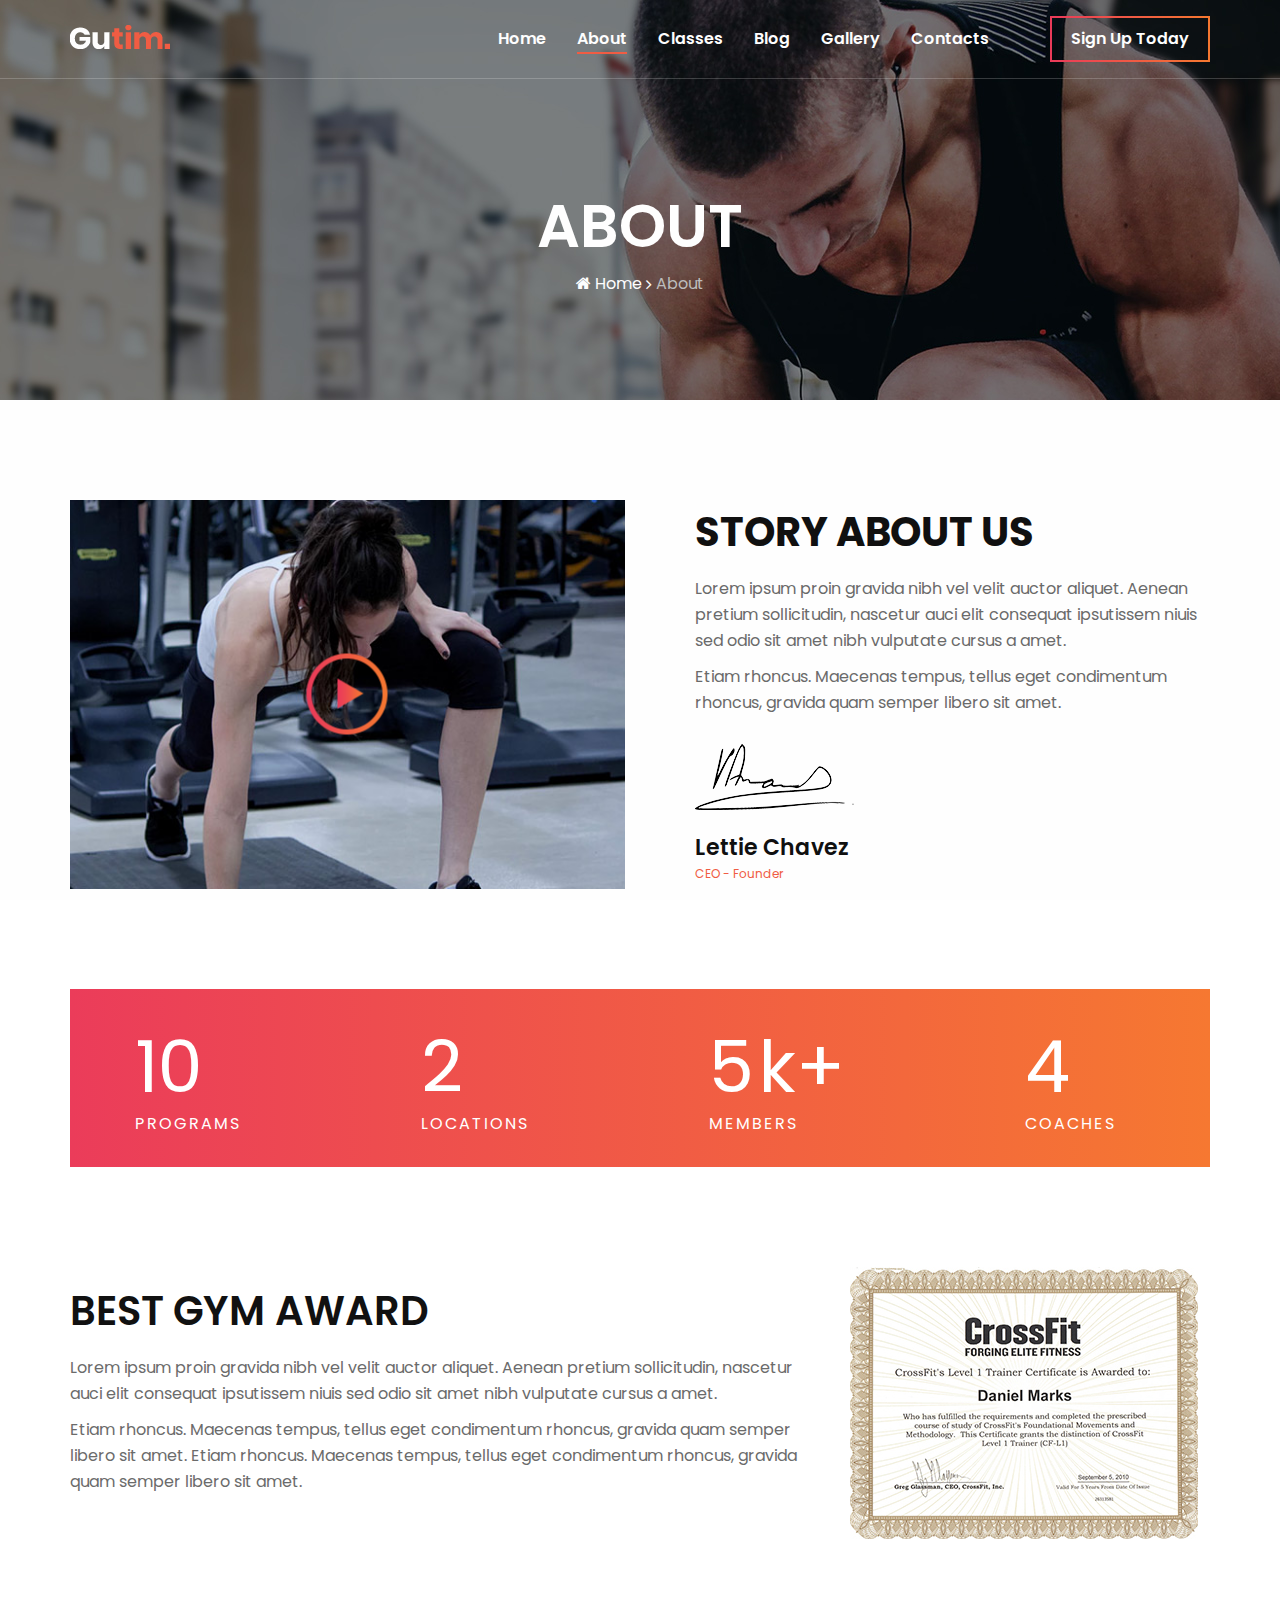
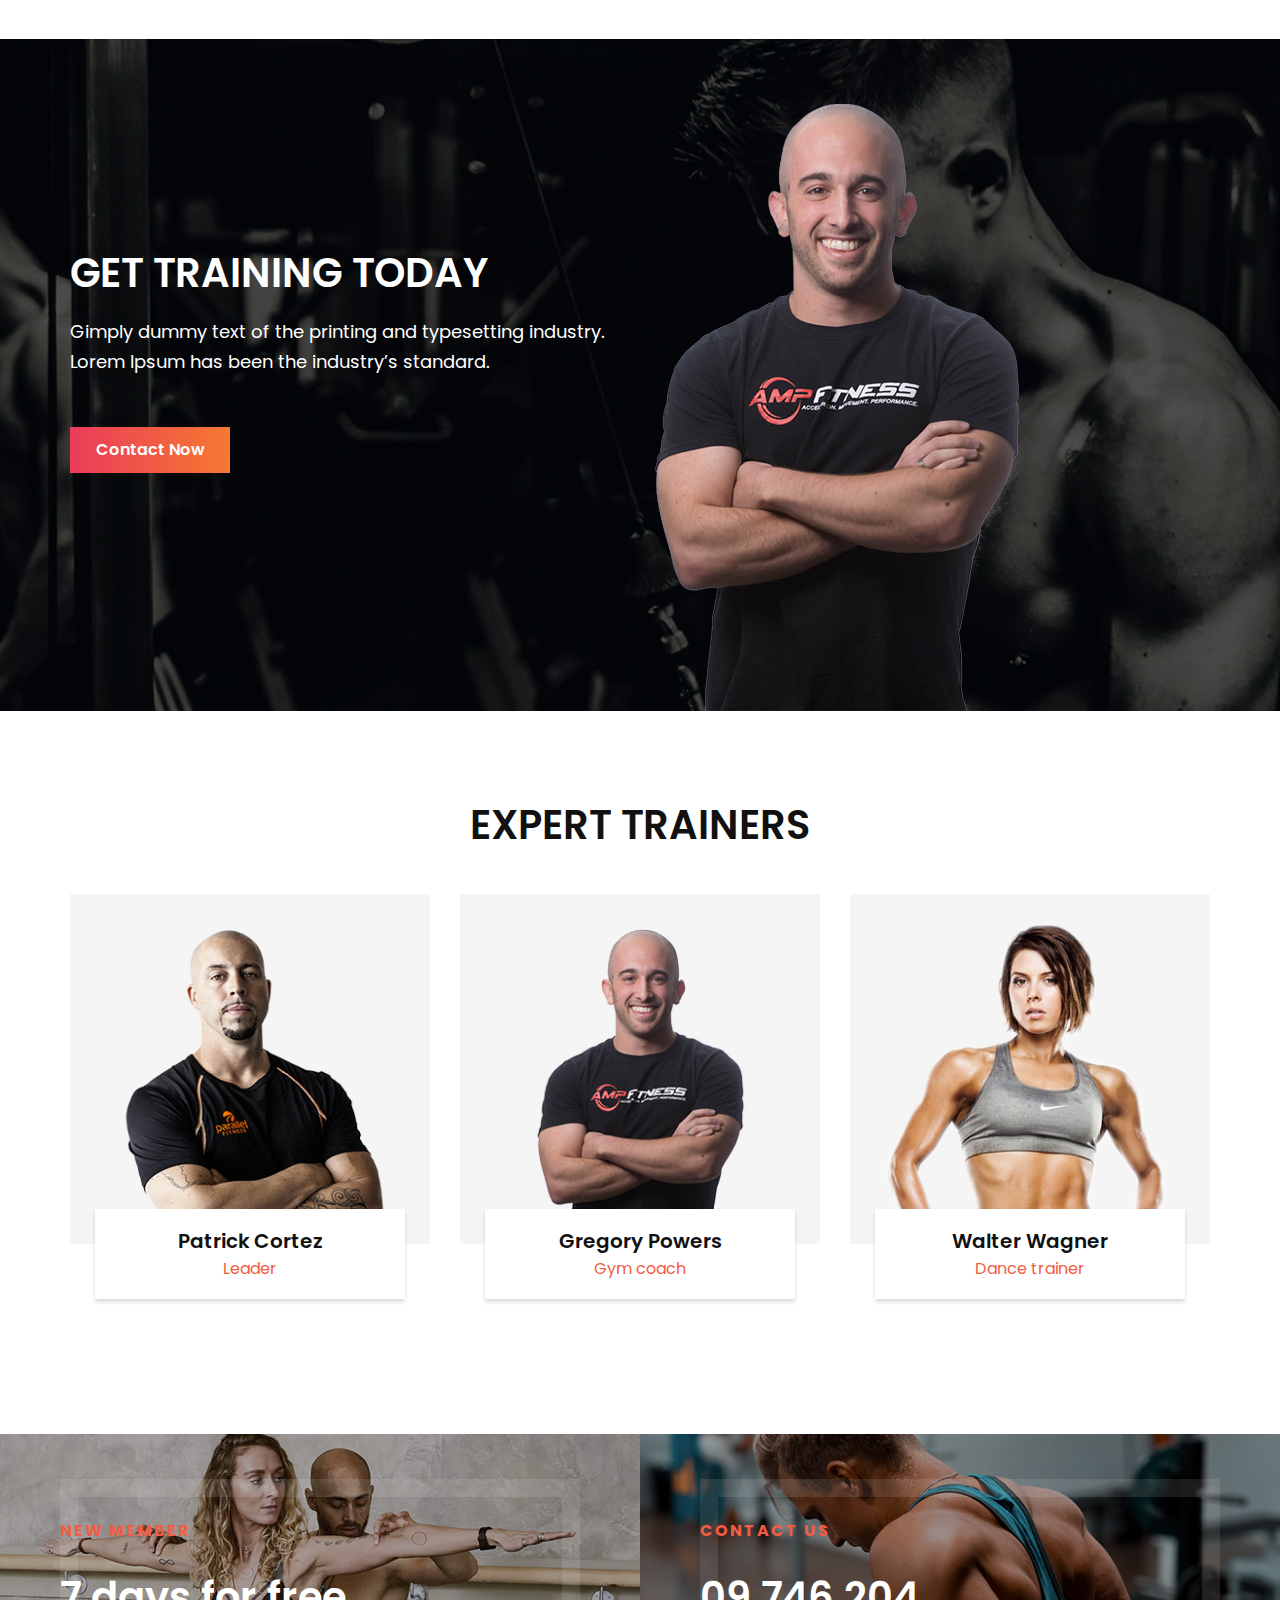
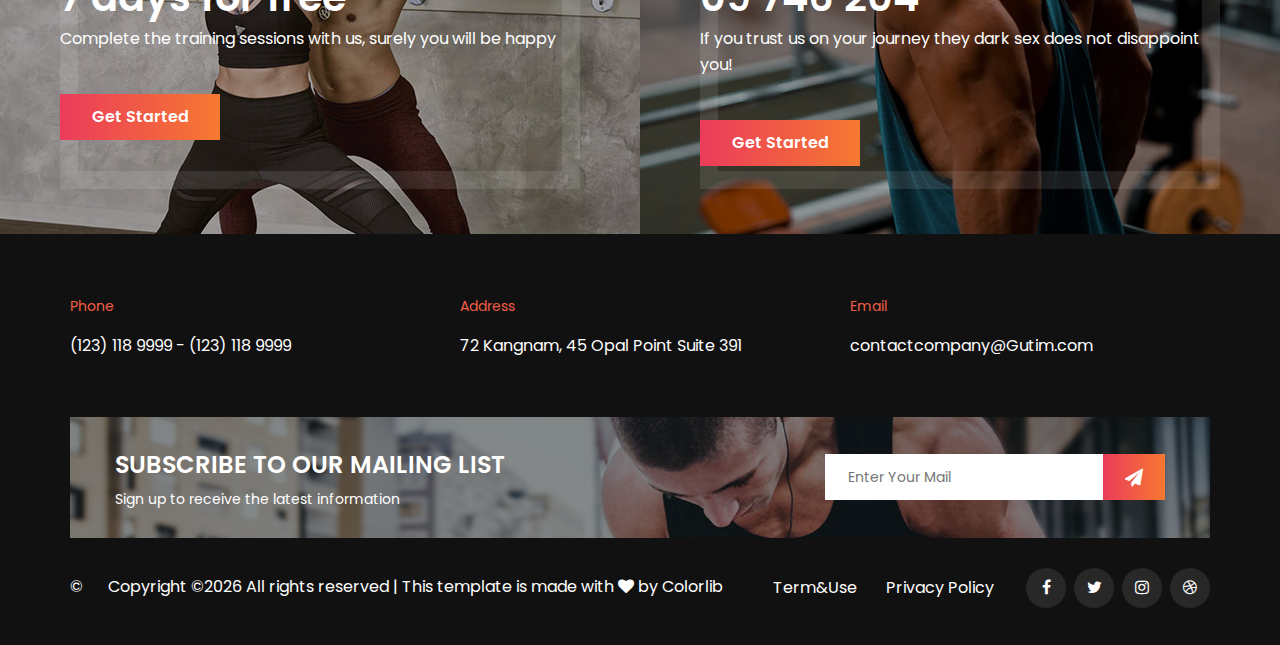
==== about-us.html @ 266a0f27 "first commit" ====
<!DOCTYPE html>
<html lang="zxx">

<head>
    <meta charset="UTF-8">
    <meta name="description" content="Gutim Template">
    <meta name="keywords" content="Gutim, unica, creative, html">
    <meta name="viewport" content="width=device-width, initial-scale=1.0">
    <meta http-equiv="X-UA-Compatible" content="ie=edge">
    <title>Gutim | Template</title>

    <!-- Google Font -->
    <link href="https://fonts.googleapis.com/css?family=Poppins:300,400,500,600,700,800,900&display=swap"
        rel="stylesheet">

    <!-- Css Styles -->
    <link rel="stylesheet" href="css/bootstrap.min.css" type="text/css">
    <link rel="stylesheet" href="css/font-awesome.min.css" type="text/css">
    <link rel="stylesheet" href="css/owl.carousel.min.css" type="text/css">
    <link rel="stylesheet" href="css/magnific-popup.css" type="text/css">
    <link rel="stylesheet" href="css/slicknav.min.css" type="text/css">
    <link rel="stylesheet" href="css/style.css" type="text/css">
</head>

<body>
    <!-- Page Preloder -->
    <div id="preloder">
        <div class="loader"></div>
    </div>

    <!-- Header Section Begin -->
    <header class="header-section">
        <div class="container">
            <div class="logo">
                <a href="./index.html">
                    <img src="img/logo.png" alt="">
                </a>
            </div>
            <div class="nav-menu">
                <nav class="mainmenu mobile-menu">
                    <ul>
                        <li><a href="./index.html">Home</a></li>
                        <li class="active"><a href="./about-us.html">About</a></li>
                        <li><a href="./classes.html">Classes</a></li>
                        <li><a href="./blog.html">Blog</a></li>
                        <li><a href="./gallery.html">Gallery</a></li>
                        <li><a href="./contact.html">Contacts</a></li>
                    </ul>
                </nav>
                <a href="#" class="primary-btn signup-btn">Sign Up Today</a>
            </div>
            <div id="mobile-menu-wrap"></div>
        </div>
    </header>
    <!-- Header End -->

    <!-- Breadcrumb Section Begin -->
    <section class="breadcrumb-section set-bg" data-setbg="img/breadcrumb/classes-breadcrumb.jpg">
        <div class="container">
            <div class="row">
                <div class="col-lg-12">
                    <div class="breadcrumb-text">
                        <h2>About</h2>
                        <div class="breadcrumb-option">
                            <a href="./index.html"><i class="fa fa-home"></i> Home</a>
                            <span>About</span>
                        </div>
                    </div>
                </div>
            </div>
        </div>
    </section>
    <!-- Breadcrumb Section End -->

    <!-- About Section Begin -->
    <section class="about-section about-page spad">
        <div class="container">
            <div class="row">
                <div class="col-lg-6">
                    <div class="about-pic">
                        <img src="img/about-pic.jpg" alt="">
                        <a href="https://www.youtube.com/watch?v=SlPhMPnQ58k" class="play-btn video-popup">
                            <img src="img/play.png" alt="">
                        </a>
                    </div>
                </div>
                <div class="col-lg-6">
                    <div class="about-text">
                        <h2>Story About Us</h2>
                        <p class="first-para">Lorem ipsum proin gravida nibh vel velit auctor aliquet. Aenean pretium
                            sollicitudin, nascetur auci elit consequat ipsutissem niuis sed odio sit amet nibh vulputate
                            cursus a amet.</p>
                        <p class="second-para">Etiam rhoncus. Maecenas tempus, tellus eget condimentum rhoncus, gravida
                            quam semper libero sit amet.</p>
                        <img src="img/about-signature.png" alt="">
                        <div class="at-author">
                            <h4>Lettie Chavez</h4>
                            <span>CEO - Founder</span>
                        </div>
                    </div>
                </div>
            </div>
        </div>
    </section>
    <!-- About Section End -->

    <!-- About Counter Section Begin -->
    <div class="about-counter">
        <div class="container">
            <div class="row">
                <div class="col-lg-12">
                    <div class="about-counter-text">
                        <div class="single-counter">
                            <h1 class="counter-num count">98</h1>
                            <p>Programs</p>
                        </div>
                        <div class="single-counter">
                            <h1 class="counter-num count">14</h1>
                            <p>Locations</p>
                        </div>
                        <div class="single-counter">
                            <h1 class="counter-num count">50</h1>
                            <span>k+</span>
                            <p>Members</p>
                        </div>
                        <div class="single-counter">
                            <h1 class="counter-num count">34</h1>
                            <p>Coaches</p>
                        </div>
                    </div>
                </div>
            </div>
        </div>
    </div>
    <!-- About Counter Section End -->

    <!-- Gym Award Section Begin -->
    <section class="gym-award spad">
        <div class="container">
            <div class="row">
                <div class="col-lg-8">
                    <div class="award-text">
                        <h2>Best gym award</h2>
                        <p>Lorem ipsum proin gravida nibh vel velit auctor aliquet. Aenean pretium sollicitudin,
                            nascetur auci elit consequat ipsutissem niuis sed odio sit amet nibh vulputate cursus a
                            amet.</p>
                        <p>Etiam rhoncus. Maecenas tempus, tellus eget condimentum rhoncus, gravida quam semper libero
                            sit amet. Etiam rhoncus. Maecenas tempus, tellus eget condimentum rhoncus, gravida quam
                            semper libero sit amet.</p>
                    </div>
                </div>
                <div class="col-lg-4">
                    <img src="img/award.jpg" alt="">
                </div>
            </div>
        </div>
    </section>
    <!-- Gym Award Section End -->

    <!-- Banner Section Begin -->
    <section class="banner-section set-bg" data-setbg="img/banner-bg.jpg">
        <div class="container">
            <div class="row">
                <div class="col-lg-6">
                    <div class="banner-text">
                        <h2>Get training today</h2>
                        <p>Gimply dummy text of the printing and typesetting industry. Lorem Ipsum has been the
                            industry’s standard.</p>
                        <a href="#" class="primary-btn banner-btn">Contact Now</a>
                    </div>
                </div>
                <div class="col-lg-5">
                    <img src="img/banner-person.png" alt="">
                </div>
            </div>
        </div>
    </section>
    <!-- Banner Section End -->

    <!-- Trainer Section Begin -->
    <section class="trainer-section about-trainer spad">
        <div class="container">
            <div class="row">
                <div class="col-lg-12">
                    <div class="section-title">
                        <h2>EXPERT TRAINERS</h2>
                    </div>
                </div>
            </div>
            <div class="row">
                <div class="col-lg-4 col-md-6">
                    <div class="single-trainer-item">
                        <img src="img/trainer/about-trainer-1.jpg" alt="">
                        <div class="trainer-text">
                            <h5>Patrick Cortez</h5>
                            <span>Leader</span>
                            <p>non numquam eius modi tempora incidunt ut labore et dolore magnam aliquam quaerat
                                voluptatem.</p>
                            <div class="trainer-social">
                                <a href="#"><i class="fa fa-facebook"></i></a>
                                <a href="#"><i class="fa fa-instagram"></i></a>
                                <a href="#"><i class="fa fa-twitter"></i></a>
                                <a href="#"><i class="fa fa-pinterest"></i></a>
                            </div>
                        </div>
                    </div>
                </div>
                <div class="col-lg-4 col-md-6">
                    <div class="single-trainer-item">
                        <img src="img/trainer/about-trainer-2.jpg" alt="">
                        <div class="trainer-text">
                            <h5>Gregory Powers</h5>
                            <span>Gym coach</span>
                            <p>non numquam eius modi tempora incidunt ut labore et dolore magnam aliquam quaerat
                                voluptatem.</p>
                            <div class="trainer-social">
                                <a href="#"><i class="fa fa-facebook"></i></a>
                                <a href="#"><i class="fa fa-instagram"></i></a>
                                <a href="#"><i class="fa fa-twitter"></i></a>
                                <a href="#"><i class="fa fa-pinterest"></i></a>
                            </div>
                        </div>
                    </div>
                </div>
                <div class="col-lg-4 col-md-6">
                    <div class="single-trainer-item">
                        <img src="img/trainer/about-trainer-3.jpg" alt="">
                        <div class="trainer-text">
                            <h5>Walter Wagner</h5>
                            <span>Dance trainer</span>
                            <p>non numquam eius modi tempora incidunt ut labore et dolore magnam aliquam quaerat
                                voluptatem.</p>
                            <div class="trainer-social">
                                <a href="#"><i class="fa fa-facebook"></i></a>
                                <a href="#"><i class="fa fa-instagram"></i></a>
                                <a href="#"><i class="fa fa-twitter"></i></a>
                                <a href="#"><i class="fa fa-pinterest"></i></a>
                            </div>
                        </div>
                    </div>
                </div>
            </div>
        </div>
    </section>
    <!-- Trainer Section End -->

    <!-- Footer Banner Section Begin -->
    <section class="footer-banner">
        <div class="container-fluid">
            <div class="row">
                <div class="col-lg-6">
                    <div class="footer-banner-item set-bg" data-setbg="img/footer-banner/footer-banner-1.jpg">
                        <span>New member</span>
                        <h2>7 days for free</h2>
                        <p>Complete the training sessions with us, surely you will be happy</p>
                        <a href="#" class="primary-btn">Get Started</a>
                    </div>
                </div>
                <div class="col-lg-6">
                    <div class="footer-banner-item set-bg" data-setbg="img/footer-banner/footer-banner-2.jpg">
                        <span>contact us</span>
                        <h2>09 746 204</h2>
                        <p>If you trust us on your journey they dark sex does not disappoint you!</p>
                        <a href="#" class="primary-btn">Get Started</a>
                    </div>
                </div>
            </div>
        </div>
    </section>
    <!-- Footer Banner Section End -->

    <!-- Footer Section Begin -->
    <footer class="footer-section">
        <div class="container">
            <div class="row">
                <div class="col-lg-4">
                    <div class="contact-option">
                        <span>Phone</span>
                        <p>(123) 118 9999 - (123) 118 9999</p>
                    </div>
                </div>
                <div class="col-lg-4">
                    <div class="contact-option">
                        <span>Address</span>
                        <p>72 Kangnam, 45 Opal Point Suite 391</p>
                    </div>
                </div>
                <div class="col-lg-4">
                    <div class="contact-option">
                        <span>Email</span>
                        <p>contactcompany@Gutim.com</p>
                    </div>
                </div>
            </div>
            <div class="subscribe-option set-bg" data-setbg="img/footer-signup.jpg">
                <div class="so-text">
                    <h4>Subscribe To Our Mailing List</h4>
                    <p>Sign up to receive the latest information </p>
                </div>
                <form action="#" class="subscribe-form">
                    <input type="text" placeholder="Enter Your Mail">
                    <button type="submit"><i class="fa fa-send"></i></button>
                </form>
            </div>
            <div class="copyright-text">
                <ul>
                    <li><a href="#">Term&Use</a></li>
                    <li><a href="#">Privacy Policy</a></li>
                </ul>
                <p>&copy;<p><!-- Link back to Colorlib can't be removed. Template is licensed under CC BY 3.0. -->
  Copyright &copy;<script>document.write(new Date().getFullYear());</script> All rights reserved | This template is made with <i class="fa fa-heart" aria-hidden="true"></i> by <a href="https://colorlib.com" target="_blank">Colorlib</a>
  <!-- Link back to Colorlib can't be removed. Template is licensed under CC BY 3.0. --></p></p>
                <div class="footer-social">
                    <a href="#"><i class="fa fa-facebook"></i></a>
                    <a href="#"><i class="fa fa-twitter"></i></a>
                    <a href="#"><i class="fa fa-instagram"></i></a>
                    <a href="#"><i class="fa fa-dribbble"></i></a>
                </div>
            </div>
        </div>
    </footer>
    <!-- Footer Section End -->

    <!-- Js Plugins -->
    <script src="js/jquery-3.3.1.min.js"></script>
    <script src="js/bootstrap.min.js"></script>
    <script src="js/jquery.magnific-popup.min.js"></script>
    <script src="js/mixitup.min.js"></script>
    <script src="js/jquery.slicknav.js"></script>
    <script src="js/owl.carousel.min.js"></script>
    <script src="js/main.js"></script>
</body>

</html>
---- css/style.css ----
/******************************************************************
  Template Name: Gutim
  Description: Gutim Fitness HTML Template
  Author: Colorlib
  Author URI: http://colorlib.com
  Version: 1.0
  Created: Colorlib
******************************************************************/

/*------------------------------------------------------------------
[Table of contents]

1.  Template default CSS
	1.1	Variables
	1.2	Mixins
	1.3	Flexbox
	1.4	Reset
2.  Helper Css
3.  Header Section
4.  Hero Section
5.  Services Section
6.  Class Section
7.  Trainer Section
8.  Membership Plan Section
9.  Contact
10.  Footer Style

-------------------------------------------------------------------*/

/*----------------------------------------*/

/* Template default CSS
/*----------------------------------------*/

html, body {
	height: 100%;
	font-family: "Poppins", sans-serif;
	-webkit-font-smoothing: antialiased;
	font-smoothing: antialiased;
}
h1, h2, h3, h4, h5, h6 {
	margin: 0;
	color: #111111;
	font-weight: 400;
	font-family: "Poppins", sans-serif;
}
h1 {
	font-size: 70px;
}
h2 {
	font-size: 36px;
}
h3 {
	font-size: 30px;
}
h4 {
	font-size: 24px;
}
h5 {
	font-size: 18px;
}
h6 {
	font-size: 16px;
}
p {
	font-size: 16px;
	font-family: "Poppins", sans-serif;
	color: #6b6b6b;
	font-weight: 400;
	line-height: 26px;
	margin: 0 0 15px 0;
}
img {
	max-width: 100%;
}
input:focus, select:focus, button:focus, textarea:focus {
	outline: none;
}
a:hover, a:focus {
	text-decoration: none;
	outline: none;
	color: #fff;
}
ul, ol {
	padding: 0;
	margin: 0;
}
/*---------------------
  Helper CSS
-----------------------*/

.section-title {
	text-align: center;
	margin-bottom: 45px;
}
.section-title h2 {
	color: #111111;
	font-size: 40px;
	font-weight: 600;
	text-transform: uppercase;
}
.set-bg {
	background-repeat: no-repeat;
	background-size: cover;
	background-position: top center;
}
.spad {
	padding-top: 100px;
	padding-bottom: 100px;
}
.spad-2 {
	padding-top: 50px;
	padding-bottom: 70px;
}
.text-white h1, .text-white h2, .text-white h3, .text-white h4, .text-white h5, .text-white h6, .text-white p, .text-white span, .text-white li, .text-white a {
	color: #fff;
}
/* buttons */

.primary-btn {
	display: inline-block;
	font-size: 16px;
	font-weight: 600;
	padding: 0 12px;
	color: #ffffff;
	text-align: center;
	width: 160px;
	height: 46px;
	border-left: 2px solid #eb3c5a;
	border-right: 2px solid #f67831;
	-webkit-box-sizing: border-box;
	box-sizing: border-box;
	background-position: 0 0, 0 100%;
	background-repeat: no-repeat;
	background-size: 100% 2px;
	background-image: -webkit-gradient(linear, left top, right top, from(#eb3c5a), to(#f67831)), -webkit-gradient(linear, left top, right top, from(#eb3c5a), to(#f67831));
	background-image: -o-linear-gradient(left, #eb3c5a 0%, #f67831 100%), -o-linear-gradient(left, #eb3c5a 0%, #f67831 100%);
	background-image: linear-gradient(to right, #eb3c5a 0%, #f67831 100%), linear-gradient(to right, #eb3c5a 0%, #f67831 100%);
	-webkit-transition-duration: 1000ms;
	-o-transition-duration: 1000ms;
	transition-duration: 1000ms;
	line-height: 45px;
	position: relative;
	z-index: 1;
}
.primary-btn:after {
	color: #fff;
	-webkit-transition-duration: 500ms;
	-o-transition-duration: 500ms;
	transition-duration: 500ms;
	background: #f67831;
	background: -webkit-gradient(linear, left top, right top, from(#eb3c5a), to(#f67831));
	background: -o-linear-gradient(left, #eb3c5a, #f67831);
	background: linear-gradient(to right, #eb3c5a, #f67831);
	content: "";
	position: absolute;
	width: 100%;
	height: 100%;
	top: 0;
	left: 0;
	z-index: -1;
	opacity: 1;
}
/* Preloder */

#preloder {
	position: fixed;
	width: 100%;
	height: 100%;
	top: 0;
	left: 0;
	z-index: 999999;
	background: #000;
}
.loader {
	width: 40px;
	height: 40px;
	position: absolute;
	top: 50%;
	left: 50%;
	margin-top: -13px;
	margin-left: -13px;
	border-radius: 60px;
	animation: loader 0.8s linear infinite;
	-webkit-animation: loader 0.8s linear infinite;
}
@keyframes loader {
	0% {
		-webkit-transform: rotate(0deg);
		transform: rotate(0deg);
		border: 4px solid #f44336;
		border-left-color: transparent;
	}
	50% {
		-webkit-transform: rotate(180deg);
		transform: rotate(180deg);
		border: 4px solid #673ab7;
		border-left-color: transparent;
	}
	100% {
		-webkit-transform: rotate(360deg);
		transform: rotate(360deg);
		border: 4px solid #f44336;
		border-left-color: transparent;
	}
}
@-webkit-keyframes loader {
	0% {
		-webkit-transform: rotate(0deg);
		border: 4px solid #f44336;
		border-left-color: transparent;
	}
	50% {
		-webkit-transform: rotate(180deg);
		border: 4px solid #673ab7;
		border-left-color: transparent;
	}
	100% {
		-webkit-transform: rotate(360deg);
		border: 4px solid #f44336;
		border-left-color: transparent;
	}
}
/*---------------------
  Header
-----------------------*/

.header-section {
	position: absolute;
	left: 0;
	top: 0;
	width: 100%;
	border-bottom: 1px solid rgba(255, 255, 255, 0.2);
}
.logo {
	float: left;
}
.logo a {
	display: inline-block;
	padding: 24px 0 29px;
}
.nav-menu {
	float: right;
}
.nav-menu .mainmenu {
	display: inline-block;
}
.nav-menu .mainmenu ul li {
	list-style: none;
	display: inline-block;
	margin-right: 27px;
}
.nav-menu .mainmenu ul li.active a:after {
	opacity: 1;
}
.nav-menu .mainmenu ul li a {
	font-size: 16px;
	color: #ffffff;
	font-weight: 600;
	padding: 28px 0;
	position: relative;
}
.nav-menu .mainmenu ul li a:hover:after {
	opacity: 1;
}
.nav-menu .mainmenu ul li a:after {
	position: absolute;
	left: 0;
	bottom: 24px;
	width: 100%;
	height: 2px;
	background: #f15d44;
	content: "";
	opacity: 0;
	-webkit-transition: all 0.3s;
	-o-transition: all 0.3s;
	transition: all 0.3s;
}
.nav-menu .signup-btn {
	display: inline-block;
	margin: 16px 0px 16px 30px;
}
.nav-menu .signup-btn:after {
	opacity: 0;
}
.slicknav_menu {
	display: none;
}
/*---------------------
  Hero Section
-----------------------*/

.hero-section {
	height: 880px;
	padding-top: 335px;
}
.hero-text span {
	font-size: 14px;
	color: #f15d44;
	text-transform: uppercase;
	letter-spacing: 2px;
	font-weight: 600;
}
.hero-text h1 {
	font-size: 72px;
	color: #ffffff;
	font-weight: 600;
	margin-top: 11px;
	margin-bottom: 18px;
}
.hero-text p {
	color: #ffffff;
	margin-bottom: 44px;
}
/*---------------------
  About Section
-----------------------*/

.about-pic {
	position: relative;
}
.about-pic img {
	min-width: 100%;
}
.about-pic .play-btn {
	position: absolute;
	left: 50%;
	top: 50%;
	-webkit-transform: translate(-41.5px, -41.5px);
	-ms-transform: translate(-41.5px, -41.5px);
	transform: translate(-41.5px, -41.5px);
}
.about-text {
	padding-top: 15px;
	padding-left: 40px;
}
.about-text h2 {
	font-size: 40px;
	color: #111111;
	text-transform: uppercase;
	font-weight: 700;
	margin-bottom: 25px;
}
.about-text p {
	color: #6b6b6b;
}
.about-text p.first-para {
	margin-bottom: 10px;
}
.about-text p.second-para {
	margin-bottom: 50px;
}
.about-text img {
	margin-bottom: 25px;
}
.about-text .at-author h4 {
	font-size: 22px;
	color: #111111;
	font-weight: 600;
}
.about-text .at-author span {
	font-size: 12px;
	color: #f15d44;
}
.about-section.about-page .about-text {
	padding-top: 8px;
}
.about-section.about-page .about-text h2 {
	margin-bottom: 20px;
}
.about-section.about-page .about-text .second-para {
	margin-bottom: 28px;
}
/*---------------------
  Hero Section
-----------------------*/

.services-pic {
	margin-left: -15px;
	margin-right: -15px;
}
.services-pic img {
	height: 660px;
	min-width: 100%;
}
.services-item {
	margin-left: -15px;
	margin-right: -15px;
	background: #141414;
	padding-top: 130px;
	position: relative;
	padding-left: 70px;
	padding-right: 45px;
	height: 330px;
}
.services-item.bg-gray {
	background: #1e1e1e;
}
.services-item.pd-b {
	padding-top: 118px;
}
.services-item img {
	position: absolute;
	left: 70px;
	top: 80px;
}
.services-item h4 {
	font-size: 22px;
	color: #ffffff;
	font-weight: 600;
	margin-top: 36px;
	margin-bottom: 20px;
}
.services-item p {
	color: #bdbdbd;
	margin-bottom: 0;
}
/*---------------------
  Classes Section
-----------------------*/

.classes-section {
	padding-top: 90px;
	padding-bottom: 95px;
}
.classes-section.classes-page {
	padding-bottom: 60px;
}
.classes-slider {
	margin: 0;
}
.classes-slider.owl-carousel .owl-dots {
	text-align: center;
	margin-top: 12px;
}
.classes-slider.owl-carousel .owl-dots button {
	width: 9px;
	height: 9px;
	display: inline-block;
	background: #ebebeb;
	border-radius: 50%;
	margin-right: 10px;
	-webkit-transition: 0.5s;
	-o-transition: 0.5s;
	transition: 0.5s;
}
.classes-slider.owl-carousel .owl-dots button.owl-dot.active {
	width: 42px;
	border-radius: 50px;
	background: #f67831;
}
.classes-slider.owl-carousel .owl-dots button:last-child {
	margin-right: 0;
}
.classes-slider .col-lg-4 {
	max-width: 100%;
}
.single-class-item {
	height: 255px;
	position: relative;
	margin-bottom: 30px;
}
.single-class-item .si-text {
	position: absolute;
	left: 0;
	bottom: 0;
	width: 100%;
	background: rgba(0, 0, 0, 0.4);
	padding-left: 30px;
	padding-top: 10px;
	padding-bottom: 15px;
}
.single-class-item .si-text h4 {
	font-size: 22px;
	font-weight: 600;
	color: #ffffff;
}
.single-class-item .si-text span {
	font-size: 14px;
	color: #ffffff;
}
.single-class-item .si-text span i {
	color: #e85d39;
	margin-right: 4px;
}
/*---------------------
  Trainer Section
-----------------------*/

.trainer-section {
	background: #f5f5f5;
	padding-top: 90px;
	padding-bottom: 190px;
}
.trainer-section.about-trainer {
	background: #ffffff;
}
.single-trainer-item {
	position: relative;
}
.single-trainer-item:hover .trainer-text {
	height: 250px;
	bottom: -90px;
	padding: 26px 30px 30px;
	-webkit-box-shadow: 0px 10px 49px 0px rgba(0, 0, 0, 0.15);
	box-shadow: 0px 10px 49px 0px rgba(0, 0, 0, 0.15);
}
.single-trainer-item:hover .trainer-text p {
	opacity: 1;
}
.single-trainer-item:hover .trainer-text .trainer-social {
	opacity: 1;
	visibility: visible;
}
.single-trainer-item img {
	min-width: 100%;
}
.single-trainer-item .trainer-text {
	position: absolute;
	left: 50%;
	bottom: -55px;
	text-align: center;
	background: #ffffff;
	width: 310px;
	margin: 0 auto;
	-webkit-transform: translateX(-155px);
	-ms-transform: translateX(-155px);
	transform: translateX(-155px);
	-webkit-box-shadow: 0px 3px 4px 0px rgba(0, 0, 0, 0.15);
	box-shadow: 0px 3px 4px 0px rgba(0, 0, 0, 0.15);
	padding: 20px 30px 18px;
	height: 90px;
	-webkit-transition: all 0.5s;
	-o-transition: all 0.5s;
	transition: all 0.5s;
	overflow: hidden;
}
.single-trainer-item .trainer-text h5 {
	font-size: 20px;
	color: #111111;
	font-weight: 600;
	margin-bottom: 4px;
}
.single-trainer-item .trainer-text span {
	font-size: 16px;
	color: #f15d44;
}
.single-trainer-item .trainer-text p {
	margin-top: 7px;
	opacity: 0;
	-webkit-transition: all 0.3s;
	-o-transition: all 0.3s;
	transition: all 0.3s;
}
.single-trainer-item .trainer-text .trainer-social {
	opacity: 0;
	visibility: hidden;
	-webkit-transition: all 0.3s;
	-o-transition: all 0.3s;
	transition: all 0.3s;
}
.single-trainer-item .trainer-text .trainer-social a {
	display: inline-block;
	font-size: 17px;
	color: #111111;
	margin-right: 25px;
	-webkit-transition: all 0.3s;
	-o-transition: all 0.3s;
	transition: all 0.3s;
}
.single-trainer-item .trainer-text .trainer-social a:hover {
	color: #f15d44;
}
.single-trainer-item .trainer-text .trainer-social a:last-child {
	margin-right: 0;
}
/*---------------------
  Testimonial Section
-----------------------*/

.testimonial-section {
	position: relative;
}
.testimonial-section:after {
	position: absolute;
	left: 50%;
	top: 50%;
	width: 1100px;
	height: 540px;
	background: url(../img/testimonial/testimonial-bg.png);
	content: "";
	-webkit-transform: translate(-550px, -270px);
	-ms-transform: translate(-550px, -270px);
	transform: translate(-550px, -270px);
}
.testimonial-section .section-title {
	margin-bottom: 35px;
}
.testimonial-slider.owl-carousel .owl-item img {
	display: inline-block;
}
.testimonial-slider.owl-carousel .owl-nav button {
	font-size: 36px;
	color: #bdbdbd;
	position: absolute;
	left: -110px;
	top: 30%;
}
.testimonial-slider.owl-carousel .owl-nav button:hover {
	color: #ed8064;
}
.testimonial-slider.owl-carousel .owl-nav button.owl-next {
	left: auto;
	right: -110px;
}
.testimonial-slider .testimonial-item {
	text-align: center;
}
.testimonial-slider .testimonial-item p {
	font-size: 22px;
	color: #111111;
	line-height: 30px;
	margin-bottom: 60px;
}
.testimonial-slider .testimonial-item .ti-pic {
	width: 120px;
	height: 120px;
	margin: 0 auto;
	position: relative;
	z-index: 1;
}
.testimonial-slider .testimonial-item .ti-pic img {
	width: 120px;
	height: 120px;
	border-radius: 50%;
}
.testimonial-slider .testimonial-item .ti-pic .quote {
	position: absolute;
	left: 20px;
	top: -22px;
	z-index: -1;
}
.testimonial-slider .testimonial-item .ti-pic .quote img {
	width: auto;
	height: auto;
	border-radius: initial;
}
.testimonial-slider .testimonial-item .ti-author {
	margin-top: 25px;
}
.testimonial-slider .testimonial-item .ti-author h4 {
	font-size: 22px;
	color: #111111;
	font-weight: 600;
	margin-bottom: 8px;
}
.testimonial-slider .testimonial-item .ti-author span {
	font-size: 16px;
	color: #f15d44;
}
/*---------------------
  Banner Section
-----------------------*/

.banner-section {
	padding-top: 65px;
}
.banner-text {
	padding-top: 145px;
}
.banner-text h2 {
	font-size: 40px;
	color: #ffffff;
	font-weight: 600;
	text-transform: uppercase;
	margin-bottom: 20px;
}
.banner-text p {
	font-size: 18px;
	line-height: 30px;
	color: #ffffff;
	margin-bottom: 50px;
}
/*---------------------
  Membership Section
-----------------------*/

.membership-section {
	padding-bottom: 0;
}
.membership-section .section-title {
	margin-bottom: 55px;
}
.membership-item {
	text-align: center;
	background: #ffffff;
	-webkit-box-shadow: 0px 15px 49px rgba(0, 0, 0, 0.15);
	box-shadow: 0px 15px 49px rgba(0, 0, 0, 0.15);
	padding-bottom: 50px;
}
.membership-item .mi-title {
	background: -webkit-gradient(linear, left top, right top, from(#eb3c5a), to(#f67831));
	background: -o-linear-gradient(left, #eb3c5a, #f67831);
	background: linear-gradient(to right, #eb3c5a, #f67831);
	padding: 25px 0;
	position: relative;
	margin-bottom: 38px;
}
.membership-item .mi-title h4 {
	color: #ffffff;
	font-weight: 600;
	text-transform: uppercase;
}
.membership-item .mi-title:after {
	position: absolute;
	left: 50%;
	bottom: -14px;
	width: 30px;
	height: 15px;
	-webkit-transform: translateX(-15px);
	-ms-transform: translateX(-15px);
	transform: translateX(-15px);
	-webkit-clip-path: polygon(0% 0%, 50% 100%, 50% 100%, 100% 0%);
	clip-path: polygon(0% 0%, 50% 100%, 50% 100%, 100% 0%);
	background: -webkit-gradient(linear, left top, right top, from(#eb3c5a), to(#f67831));
	background: -o-linear-gradient(left, #eb3c5a, #f67831);
	background: linear-gradient(to right, #eb3c5a, #f67831);
	content: "";
}
.membership-item .mi-price {
	font-size: 40px;
	color: #f15d44;
	font-weight: 600;
	margin-bottom: 24px;
}
.membership-item .mi-price span {
	font-size: 16px;
	color: #6b6b6b;
	font-weight: 400;
}
.membership-item ul {
	margin-bottom: 27px;
}
.membership-item ul li {
	list-style: none;
	font-size: 16px;
	line-height: 36px;
}
.membership-item ul li p {
	margin-bottom: 0;
	color: #6b6b6b;
}
.membership-item ul li span {
	color: #111111;
	font-weight: 600;
}
.membership-item .membership-btn {
	color: #111111;
}
.membership-item .membership-btn:hover {
	color: #ffffff;
}
.membership-item .membership-btn:hover:after {
	opacity: 1;
}
.membership-item .membership-btn:after {
	opacity: 0;
}
/*---------------------
  Register Section
-----------------------*/

.register-section {
	background: #f5f4f4;
	padding-top: 235px;
	margin-top: -135px;
}
.register-section.classes-page {
	background: #ffffff;
	padding-top: 100px;
	margin-top: 0;
	padding-bottom: 0;
}
.register-section.classes-page .classes-page-text {
	-webkit-box-shadow: 0px 12px 21px rgba(0, 0, 0, 0.15);
	box-shadow: 0px 12px 21px rgba(0, 0, 0, 0.15);
}
.register-section .section-title {
	margin-bottom: 32px;
}
.register-section .section-title h2 {
	margin-bottom: 12px;
}
.register-text {
	padding: 50px 70px 60px 70px;
	background: #ffffff;
	margin-right: -15px;
}
.register-text .register-form label {
	font-size: 14px;
	color: #9b9b9b;
	margin-bottom: 11px;
}
.register-text .register-form input {
	width: 100%;
	height: 46px;
	border: 1px solid #ebebeb;
	padding-left: 20px;
	font-size: 14px;
	color: #9b9b9b;
	margin-bottom: 18px;
}
.register-text .register-form .register-btn {
	font-size: 16px;
	color: #ffffff;
	font-weight: 600;
	width: 100%;
	background: -webkit-gradient(linear, left top, right top, from(#eb3c5a), to(#f67831));
	background: -o-linear-gradient(left, #eb3c5a, #f67831);
	background: linear-gradient(to right, #eb3c5a, #f67831);
	border: none;
	padding: 12px 0;
	cursor: pointer;
	margin-top: 30px;
}
.register-pic {
	margin-left: -15px;
}
.register-pic img {
	height: 502px;
}
/*---------------------
  Latest BLog Section
-----------------------*/

.latest-blog-section {
	padding-bottom: 50px;
}
.latest-blog-section .section-title {
	margin-bottom: 55px;
}
.latest-blog-section.recommend {
	padding-top: 0;
}
.latest-blog-section.recommend h3 {
	font-weight: 600;
	color: #111111;
	text-transform: uppercase;
	margin-bottom: 52px;
}
/*---------------------
  Footer Banner Section
-----------------------*/

.footer-banner-item {
	height: 400px;
	margin-left: -15px;
	margin-right: -15px;
	position: relative;
	padding-top: 85px;
	padding-left: 60px;
	padding-right: 60px;
	z-index: 1;
}
.footer-banner-item:after {
	position: absolute;
	left: 50%;
	top: 50%;
	width: 520px;
	height: 310px;
	border: 18px solid rgba(255, 255, 255, 0.1);
	content: "";
	-webkit-transform: translate(-260px, -155px);
	-ms-transform: translate(-260px, -155px);
	transform: translate(-260px, -155px);
	z-index: -1;
}
.footer-banner-item span {
	font-size: 16px;
	color: #f15d44;
	font-weight: 700;
	letter-spacing: 2px;
	text-transform: uppercase;
}
.footer-banner-item h2 {
	font-size: 40px;
	color: #ffffff;
	font-weight: 600;
	margin-top: 30px;
	margin-bottom: 5px;
}
.footer-banner-item p {
	color: #ffffff;
	margin-bottom: 42px;
}
/*---------------------
  Footer
-----------------------*/

.footer-section {
	background: #111111;
	padding-top: 60px;
	padding-bottom: 30px;
}
.contact-option span {
	font-size: 14px;
	color: #f15d44;
}
.contact-option p {
	font-size: 16px;
	color: #ffffff;
	margin-top: 15px;
}
.subscribe-option {
	overflow: hidden;
	padding: 0 45px;
	margin-bottom: 30px;
	margin-top: 43px;
}
.subscribe-option .so-text {
	float: left;
	padding: 34px 0 26px;
}
.subscribe-option .so-text h4 {
	color: #ffffff;
	font-weight: 600;
	text-transform: uppercase;
	margin-bottom: 6px;
}
.subscribe-option .so-text p {
	margin-bottom: 0;
	font-size: 14px;
	color: #ffffff;
}
.subscribe-option .subscribe-form {
	float: right;
	width: 340px;
	position: relative;
	margin: 37px 0;
}
.subscribe-option .subscribe-form input {
	width: 100%;
	height: 46px;
	font-size: 14px;
	color: #bdbdbd;
	border: 1px solid #ffffff;
	padding-left: 22px;
}
.subscribe-option .subscribe-form button {
	font-size: 18px;
	color: #ffffff;
	background: -webkit-gradient(linear, left top, right top, from(#eb3c5a), to(#f67831));
	background: -o-linear-gradient(left, #eb3c5a, #f67831);
	background: linear-gradient(to right, #eb3c5a, #f67831);
	border: none;
	height: 46px;
	position: absolute;
	right: 0;
	top: 0;
	padding: 0 22px;
}
.copyright-text {
	overflow: hidden;
}
.copyright-text p {
	padding-top: 6px;
	float: left;
	color: #ffffff;
	margin-right: 25px;
	display: inline-block;
}
.copyright-text p a {
	color: #ffffff;
}
.copyright-text p a:hover {
	color: #eb3c5a;
}
.copyright-text ul {
	display: inline-block;
}
.copyright-text ul li {
	list-style: none;
	font-size: 16px;
	display: inline-block;
	margin-right: 25px;
	line-height: 40px;
}
.copyright-text ul li:last-child {
	margin-right: 0;
}
.copyright-text ul li a {
	color: #ffffff;
}
.copyright-text ul li:last-child {
	margin-right: 0;
}
.copyright-text .footer-social {
	float: right;
}
.copyright-text .footer-social a {
	display: inline-block;
	font-size: 16px;
	color: #ffffff;
	width: 40px;
	height: 40px;
	background: #282828;
	text-align: center;
	line-height: 40px;
	border-radius: 50%;
	margin-left: 4px;
}
.copyright-text .footer-social a:first-child {
	margin-left: 0;
}
.copyright-text .footer-social a:hover {
	background: -webkit-gradient(linear, left top, right top, from(#eb3c5a), to(#f67831));
	background: -o-linear-gradient(left, #eb3c5a, #f67831);
	background: linear-gradient(to right, #eb3c5a, #f67831);
}
/*---------------------
  Breadcrumb Section
-----------------------*/

.breadcrumb-section {
	padding-top: 190px;
	height: 400px;
}
.breadcrumb-text {
	text-align: center;
}
.breadcrumb-text h2 {
	font-size: 60px;
	color: #ffffff;
	font-weight: 600;
	text-transform: uppercase;
	margin-bottom: 10px;
}
.breadcrumb-text .breadcrumb-option a {
	font-size: 16px;
	color: #ffffff;
	display: inline-block;
	margin-right: 10px;
	position: relative;
}
.breadcrumb-text .breadcrumb-option a:after {
	position: absolute;
	right: -10px;
	top: 0;
	content: "";
	font-family: "FontAwesome";
}
.breadcrumb-text .breadcrumb-option span {
	font-size: 16px;
	color: #bdbdbd;
	display: inline-block;
}
/*---------------------------
  Classes Timetable Section
----------------------------*/

.classes-timetable {
	padding-top: 0;
}
.classes-timetable .nav-controls {
	text-align: center;
	margin-bottom: 42px;
}
.classes-timetable .nav-controls ul li {
	list-style: none;
	font-size: 16px;
	color: #111111;
	font-weight: 600;
	display: inline-block;
	margin-right: 48px;
	text-transform: uppercase;
	-webkit-transition: all 0.3s;
	-o-transition: all 0.3s;
	transition: all 0.3s;
	cursor: pointer;
}
.classes-timetable .nav-controls ul li.active {
	color: #f15d44;
}
.classes-timetable .nav-controls ul li:hover {
	color: #f15d44;
}
.classes-timetable .nav-controls ul li:last-child {
	margin-right: 0;
}
.schedule-table.filtering .ts-item {
	opacity: 0;
}
.schedule-table.filtering .ts-item.show {
	opacity: 1;
}
.schedule-table table {
	width: 100%;
	text-align: center;
	border: 1px solid #e1e1e1;
}
.schedule-table table thead tr th {
	font-size: 16px;
	color: #000000;
	font-weight: 600;
	text-transform: uppercase;
	padding: 25px 0;
	background: #f0f0f0;
}
.schedule-table table tbody tr {
	border-top: 1px solid #e5e5e5;
}
.schedule-table table tbody tr td {
	width: 146px;
	background: #ffffff;
	border-right: 1px solid #e5e5e5;
	padding: 18px 0;
	position: relative;
	z-index: 1;
}
.schedule-table table tbody tr td.ts-item {
	-webkit-transition: all 0.4s;
	-o-transition: all 0.4s;
	transition: all 0.4s;
}
.schedule-table table tbody tr td:after {
	position: absolute;
	left: 0;
	top: 0;
	width: 100%;
	height: 100%;
	background: -webkit-gradient(linear, left top, right top, from(#eb3c5a), to(#f67831));
	background: -o-linear-gradient(left, #eb3c5a, #f67831);
	background: linear-gradient(to right, #eb3c5a, #f67831);
	content: "";
	opacity: 0;
	z-index: -1;
	-webkit-transition: all 0.5s;
	-o-transition: all 0.5s;
	transition: all 0.5s;
}
.schedule-table table tbody tr td.hover-bg:hover h6 {
	color: #ffffff;
}
.schedule-table table tbody tr td.hover-bg:hover span {
	color: #ffffff;
}
.schedule-table table tbody tr td.hover-bg:hover .trainer-name {
	color: #ffffff;
}
.schedule-table table tbody tr td.hover-bg:hover:after {
	opacity: 1;
}
.schedule-table table tbody tr td.workout-time {
	font-size: 16px;
	color: #000000;
	font-weight: 600;
	text-transform: uppercase;
}
.schedule-table table tbody tr td h6 {
	font-weight: 600;
	color: #f15d44;
	text-transform: uppercase;
	margin-bottom: 5px;
}
.schedule-table table tbody tr td span {
	font-size: 14px;
	font-weight: 600;
	color: #111111;
}
.schedule-table table tbody tr td .trainer-name {
	font-size: 14px;
	color: #6b6b6b;
}
/*---------------------
  About Counter
-----------------------*/

.about-counter-text {
	background: -webkit-gradient(linear, left top, right top, from(#eb3c5a), to(#f67831));
	background: -o-linear-gradient(left, #eb3c5a, #f67831);
	background: linear-gradient(to right, #eb3c5a, #f67831);
	overflow: hidden;
	padding: 35px 65px 15px;
}
.about-counter-text .single-counter {
	float: left;
	margin-right: 180px;
}
.about-counter-text .single-counter:last-child {
	margin-right: 0;
}
.about-counter-text .single-counter h1 {
	font-size: 72px;
	color: #ffffff;
	display: inline-block;
}
.about-counter-text .single-counter span {
	font-size: 72px;
	color: #ffffff;
	display: inline-block;
	line-height: 80px;
}
.about-counter-text .single-counter p {
	color: #ffffff;
	letter-spacing: 2px;
	text-transform: uppercase;
}
/*---------------------
  Gym Award Section
-----------------------*/

.award-text {
	padding-top: 20px;
}
.award-text h2 {
	font-size: 40px;
	font-weight: 600;
	color: #111111;
	text-transform: uppercase;
	margin-bottom: 20px;
}
.award-text p {
	margin-bottom: 10px;
}
/*---------------------
  Gallery Section
-----------------------*/

.gallery-section {
	padding-bottom: 70px;
}
.gallery-controls {
	text-align: center;
	margin-bottom: 55px;
}
.gallery-controls li {
	list-style: none;
	display: inline-block;
	font-size: 16px;
	font-weight: 600;
	color: #111111;
	text-transform: uppercase;
	margin-right: 30px;
	cursor: pointer;
}
.gallery-controls li.active {
	color: #f15d44;
}
.gallery-controls li:last-child {
	margin-right: 0;
}
.gallery-filter img {
	min-width: 100%;
	margin-bottom: 30px;
}
/*---------------------
  Blog Section
-----------------------*/

.blog-section {
	padding-bottom: 50px;
}
.single-blog-item {
	margin-bottom: 42px;
}
.single-blog-item img {
	min-width: 100%;
	margin-bottom: 30px;
}
.single-blog-item .blog-widget {
	margin-bottom: 10px;
}
.single-blog-item .blog-widget .bw-date {
	font-size: 14px;
	color: #bdbdbd;
	display: inline-block;
	margin-right: 8px;
}
.single-blog-item .blog-widget .tag {
	font-size: 14px;
	color: #f15d44;
}
.single-blog-item h4 a {
	color: #111111;
	font-weight: 600;
	line-height: 30px;
}
/*----------------------------
  Blog Details Hero Section
----------------------------*/

.blog-details {
	padding-top: 50px;
}
.blog-details-hero {
	height: 633px;
	padding-top: 280px;
}
.bd-hero-text {
	text-align: center;
}
.bd-hero-text span {
	font-size: 12px;
	color: #ffffff;
	text-transform: uppercase;
	background: #f15d44;
	letter-spacing: 2px;
	border-radius: 2px;
	padding: 4px 16px;
	display: inline-block;
}
.bd-hero-text h2 {
	color: #ffffff;
	font-size: 40px;
	font-weight: 600;
	line-height: 60px;
	text-transform: uppercase;
	margin-top: 15px;
}
.bd-text .bd-title {
	margin-bottom: 55px;
}
.bd-text .bd-title p {
	font-size: 17px;
	line-height: 30px;
}
.bd-text .bd-pic {
	margin-bottom: 35px;
}
.bd-text .bd-pic img {
	min-width: 100%;
	margin-bottom: 20px;
}
.bd-text .bd-more-text {
	margin-bottom: 52px;
}
.bd-text .bd-more-text .bm-item h4 {
	font-weight: 600;
	-webkit-column-rule: #111111;
	-moz-column-rule: #111111;
	column-rule: #111111;
	text-transform: uppercase;
	margin-bottom: 20px;
}
.bd-text .bd-more-text .bm-item p {
	font-size: 17px;
	line-height: 30px;
}
.bd-text .bd-quote {
	background: -webkit-gradient(linear, left top, right top, from(#eb3c5a), to(#f67831));
	background: -o-linear-gradient(left, #eb3c5a, #f67831);
	background: linear-gradient(to right, #eb3c5a, #f67831);
	padding: 40px 60px 30px 60px;
	position: relative;
	border-radius: 10px;
	z-index: 1;
	margin-bottom: 52px;
}
.bd-text .bd-quote samp {
	position: absolute;
	left: 45px;
	top: 35px;
	font-size: 89px;
	color: #ffffff;
	opacity: 0.1;
	line-height: 68px;
	z-index: -1;
}
.bd-text .bd-quote p {
	font-size: 24px;
	color: #ffffff;
	line-height: 36px;
	margin-bottom: 23px;
}
.bd-text .bd-quote .quote-author h5 {
	color: #ffffff;
	margin-bottom: 4px;
}
.bd-text .bd-quote .quote-author span {
	font-size: 14px;
	color: #ffffff;
}
.bd-text .bd-last-para {
	margin-bottom: 55px;
}
.bd-text .bd-last-para p {
	font-size: 17px;
	line-height: 30px;
}
.bd-text .tag-share {
	overflow: hidden;
	border-top: 1px solid #ebebeb;
	padding-top: 30px;
	margin-bottom: 60px;
}
.bd-text .tag-share .tags {
	float: left;
}
.bd-text .tag-share .tags a {
	font-size: 12px;
	color: #111111;
	text-transform: uppercase;
	background: #ebebeb;
	letter-spacing: 2px;
	border-radius: 2px;
	padding: 4px 16px;
	display: inline-block;
	font-weight: 500;
	margin-right: 6px;
	-webkit-transition: all 0.3s;
	-o-transition: all 0.3s;
	transition: all 0.3s;
}
.bd-text .tag-share .tags a:hover {
	color: #ffffff;
	background: #f15d44;
}
.bd-text .tag-share .tags a:last-child {
	margin-right: 0;
}
.bd-text .tag-share .social-share {
	float: right;
}
.bd-text .tag-share .social-share span {
	font-size: 18px;
	color: #111111;
	display: inline-block;
}
.bd-text .tag-share .social-share a {
	color: #111111;
	display: inline-block;
	font-size: 16px;
	margin-left: 25px;
}
.bd-text .blog-author {
	margin-bottom: 55px;
}
.bd-text .blog-author .ba-pic {
	background: #f7f7f7;
	padding: 28px 0;
	border-radius: 2px;
	text-align: center;
}
.bd-text .blog-author .ba-pic img {
	height: 144px;
	width: 144px;
	border-radius: 50%;
	border: 10px solid #ffffff;
}
.bd-text .blog-author .ba-text {
	padding-top: 35px;
}
.bd-text .blog-author .ba-text h5 {
	color: #111111;
	font-weight: 600;
	font-size: 20px;
	margin-bottom: 12px;
}
.bd-text .blog-author .ba-text p {
	font-size: 17px;
	margin-bottom: 30px;
}
.bd-text .blog-author .ba-text .bt-social a {
	display: inline-block;
	font-size: 14px;
	color: #111111;
	margin-right: 25px;
}
.bd-text .leave-comment h3 {
	color: #111111;
	font-weight: 600;
	margin-bottom: 32px;
}
.bd-text .leave-comment form input {
	width: 100%;
	height: 46px;
	border: 1px solid #ebebeb;
	padding-left: 20px;
	font-size: 16px;
	margin-bottom: 30px;
	color: #ebebeb;
}
.bd-text .leave-comment form input:focus {
	color: #111111;
}
.bd-text .leave-comment form textarea {
	width: 100%;
	height: 110px;
	border: 1px solid #ebebeb;
	padding-left: 20px;
	font-size: 16px;
	padding-top: 10px;
	color: #ebebeb;
	margin-bottom: 42px;
	resize: none;
}
.bd-text .leave-comment form textarea:focus {
	color: #111111;
}
.bd-text .leave-comment form button {
	font-size: 16px;
	color: #ffffff;
	padding: 10px 33px;
	display: inline-block;
	background: -webkit-gradient(linear, left top, right top, from(#eb3c5a), to(#f67831));
	background: -o-linear-gradient(left, #eb3c5a, #f67831);
	background: linear-gradient(to right, #eb3c5a, #f67831);
	border: none;
}
/*---------------------
  Map Section
-----------------------*/

.map {
	height: 612px;
	position: relative;
}
.map iframe {
	width: 100%;
}
.map img {
	position: absolute;
	left: 50%;
	top: 50%;
	-webkit-transform: translate(-14px, -21px);
	-ms-transform: translate(-14px, -21px);
	transform: translate(-14px, -21px);
}
/*---------------------
  Contact Section
-----------------------*/

.contact-info h4 {
	font-weight: 600;
	color: #111111;
	text-transform: uppercase;
	margin-bottom: 47px;
}
.contact-info .contact-address .ca-widget {
	overflow: hidden;
	margin-bottom: 16px;
}
.contact-info .contact-address .ca-widget .cw-icon {
	height: 74px;
	width: 74px;
	border: 1px solid #ebebeb;
	border-radius: 50%;
	text-align: center;
	line-height: 74px;
	float: left;
	margin-right: 28px;
}
.contact-info .contact-address .ca-widget .cw-text {
	padding-top: 12px;
}
.contact-info .contact-address .ca-widget .cw-text h5 {
	color: #bdbdbd;
	margin-bottom: 5px;
}
.contact-info .contact-address .ca-widget .cw-text p {
	margin-bottom: 0;
	color: #111111;
	font-size: 18px;
}
.contact-form h4 {
	font-weight: 600;
	color: #111111;
	text-transform: uppercase;
	margin-bottom: 47px;
}
.contact-form form input {
	width: 100%;
	height: 51px;
	border: 1px solid #e1e1e1;
	padding-left: 20px;
	font-size: 16px;
	margin-bottom: 30px;
}
.contact-form form input::-webkit-input-placeholder {
	color: #9a9a9a;
}
.contact-form form input::-moz-placeholder {
	color: #9a9a9a;
}
.contact-form form input:-ms-input-placeholder {
	color: #9a9a9a;
}
.contact-form form input::-ms-input-placeholder {
	color: #9a9a9a;
}
.contact-form form input::placeholder {
	color: #9a9a9a;
}
.contact-form form input:focus {
	color: #111111;
}
.contact-form form textarea {
	width: 100%;
	height: 150px;
	border: 1px solid #e1e1e1;
	padding-left: 20px;
	font-size: 16px;
	padding-top: 10px;
	margin-bottom: 42px;
	resize: none;
}
.contact-form form textarea::-webkit-input-placeholder {
	color: #9a9a9a;
}
.contact-form form textarea::-moz-placeholder {
	color: #9a9a9a;
}
.contact-form form textarea:-ms-input-placeholder {
	color: #9a9a9a;
}
.contact-form form textarea::-ms-input-placeholder {
	color: #9a9a9a;
}
.contact-form form textarea::placeholder {
	color: #9a9a9a;
}
.contact-form form textarea:focus {
	color: #111111;
}
.contact-form form button {
	font-size: 14px;
	color: #ffffff;
	padding: 10px 33px;
	display: inline-block;
	background: -webkit-gradient(linear, left top, right top, from(#eb3c5a), to(#f67831));
	background: -o-linear-gradient(left, #eb3c5a, #f67831);
	background: linear-gradient(to right, #eb3c5a, #f67831);
	border: none;
	text-transform: uppercase;
}
/*-------------------------------- Respinsive Media Styles --------------------------------*/

@media only screen and (min-width: 1200px) {
	.container {
		max-width: 1170px;
	}
}
/* Medium Device: 1200px */

@media only screen and (min-width: 992px) and (max-width: 1199px) {
	.services-item {
		padding-top: 70px;
		padding-left: 37px;
		padding-right: 30px;
	}
	.services-item img {
		left: 40px;
		top: 35px;
	}
	.services-item.pd-b {
		padding-top: 70px;
	}
	.single-trainer-item .trainer-text {
		width: 282px;
		-webkit-transform: translateX(-141px);
		-ms-transform: translateX(-141px);
		transform: translateX(-141px);
	}
	.testimonial-section:after {
		width: 990px;
		-webkit-transform: translate(-495px, -270px);
		-ms-transform: translate(-495px, -270px);
		transform: translate(-495px, -270px);
	}
	.footer-banner-item:after {
		width: 450px;
		-webkit-transform: translate(-225px, -155px);
		-ms-transform: translate(-225px, -155px);
		transform: translate(-225px, -155px);
	}
	.testimonial-slider.owl-carousel .owl-nav button {
		left: -95px;
	}
	.testimonial-slider.owl-carousel .owl-nav button.owl-next {
		right: -95px;
	}
	.about-counter-text .single-counter {
		margin-right: 110px;
	}
	.about-text {
		padding-top: 0;
		padding-left: 20px;
	}
	.award-text {
		padding-top: 0;
	}
	.bd-text .blog-author .ba-text {
		padding-top: 15px;
	}
}
@media only screen and (max-width: 991px) {
	.testimonial-section:after {
		display: none;
	}
	.banner-text {
		margin-bottom: 30px;
	}
	.single-trainer-item {
		margin-bottom: 110px;
	}
	.trainer-section {
		padding-bottom: 80px;
	}
	.membership-item {
		margin-bottom: 40px;
	}
	.register-section {
		padding-top: 195px;
	}
	.register-pic {
		margin-left: 0;
		padding-top: 30px;
	}
	.classes-page-text .register-pic {
		padding-top: 0;
	}
	.subscribe-option .so-text {
		float: none;
	}
	.subscribe-option .subscribe-form {
		float: none;
		margin: 5px 0 37px;
	}
	.award-text {
		margin-bottom: 30px;
	}
	.classes-page-text .register-pic img {
		min-width: 100%;
	}
	.contact-info {
		margin-bottom: 30px;
	}
	.register-text {
		margin-right: 0;
	}
}
/* Tablet Device: 768px */

@media only screen and (min-width: 768px) and (max-width: 991px) {
	.nav-menu .mainmenu ul li {
		margin-right: 12px;
	}
	.nav-menu .signup-btn {
		margin: 16px 0px 16px 0px;
		width: 145px;
	}
	.testimonial-slider.owl-carousel .owl-nav button {
		left: -25px;
	}
	.testimonial-slider.owl-carousel .owl-nav button.owl-next {
		right: -25px;
	}
	.about-counter-text .single-counter {
		margin-right: 30px;
	}
	.services-pic img {
		height: auto;
	}
	.register-pic img {
		height: auto;
		min-width: 100%;
	}
}
/* Large Mobile: 480px */

@media only screen and (max-width: 767px) {
	.slicknav_menu {
		display: block;
		background: transparent;
		padding: 0;
		position: relative;
		z-index: 55;
	}
	.slicknav_btn {
		margin: 22px 0;
		border-radius: 0;
	}
	.slicknav_nav {
		background: #222;
	}
	.slicknav_nav ul {
		margin: 10px;
	}
	.slicknav_nav a:hover {
		border-radius: 0;
		background: #f15d44;
		color: #ffffff;
	}
	.slicknav_nav a {
		padding: 10px;
	}
	.nav-menu .mainmenu {
		display: none;
	}
	.nav-menu .signup-btn {
		display: none;
	}
	.hero-text h1 {
		font-size: 65px;
	}
	.services-pic img {
		height: auto;
	}
	.testimonial-slider.owl-carousel .owl-nav button {
		left: -10px;
	}
	.testimonial-slider.owl-carousel .owl-nav button.owl-next {
		right: -10px;
	}
	.footer-banner-item:after {
		width: 450px;
		-webkit-transform: translate(-225px, -155px);
		-ms-transform: translate(-225px, -155px);
		transform: translate(-225px, -155px);
	}
	.banner-text {
		padding-top: 40px;
	}
	.register-pic img {
		height: auto;
		min-width: 100%;
	}
	.copyright-text {
		text-align: center;
	}
	.copyright-text p {
		float: none;
		display: block;
		margin-bottom: 20px;
		margin-right: 0;
	}
	.copyright-text .footer-social {
		float: none;
	}
	.about-section .about-text {
		padding-left: 0;
	}
	.about-counter-text {
		padding: 35px 35px 15px;
	}
	.about-counter-text .single-counter {
		float: none;
		margin-right: 0;
		text-align: center;
	}
	.schedule-table {
		overflow: auto;
	}
	.classes-timetable .nav-controls ul li {
		margin-right: 10px;
	}
	.gallery-controls li {
		margin-right: 15px;
	}
	.bd-text .tag-share .tags {
		float: none;
		margin-bottom: 10px;
	}
	.bd-text .tag-share .social-share {
		float: none;
	}
	.testimonial-slider.owl-carousel .owl-nav {
		text-align: center;
		padding-top: 20px;
	}
	.testimonial-slider.owl-carousel .owl-nav button {
		position: relative;
		margin: 0 5px;
	}
}
/* Small Mobile: 320px */

@media only screen and (max-width: 479px) {
	.hero-text h1 {
		font-size: 42px;
	}
	.single-trainer-item .trainer-text {
		width: 284px;
		-webkit-transform: translateX(-142px);
		-ms-transform: translateX(-142px);
		transform: translateX(-142px);
	}
	.footer-banner-item:after {
		width: 300px;
		-webkit-transform: translate(-150px, -155px);
		-ms-transform: translate(-150px, -155px);
		transform: translate(-150px, -155px);
	}
	.footer-banner-item {
		padding-top: 28px;
	}
	.subscribe-option {
		padding: 0 15px;
	}
	.subscribe-option .subscribe-form {
		width: 260px;
	}
	.copyright-text ul li {
		margin-right: 15px;
	}
	.register-text {
		padding: 50px 35px 60px 35px;
	}
	.services-item {
		padding-left: 40px;
		padding-top: 100px;
	}
	.services-item.pd-b {
		padding-top: 80px;
	}
	.services-item img {
		left: 40px;
		top: 40px;
	}
	.bd-text .tag-share .tags a {
		margin-bottom: 5px;
	}
	.gallery-controls li {
		margin-right: 10px;
	}
}
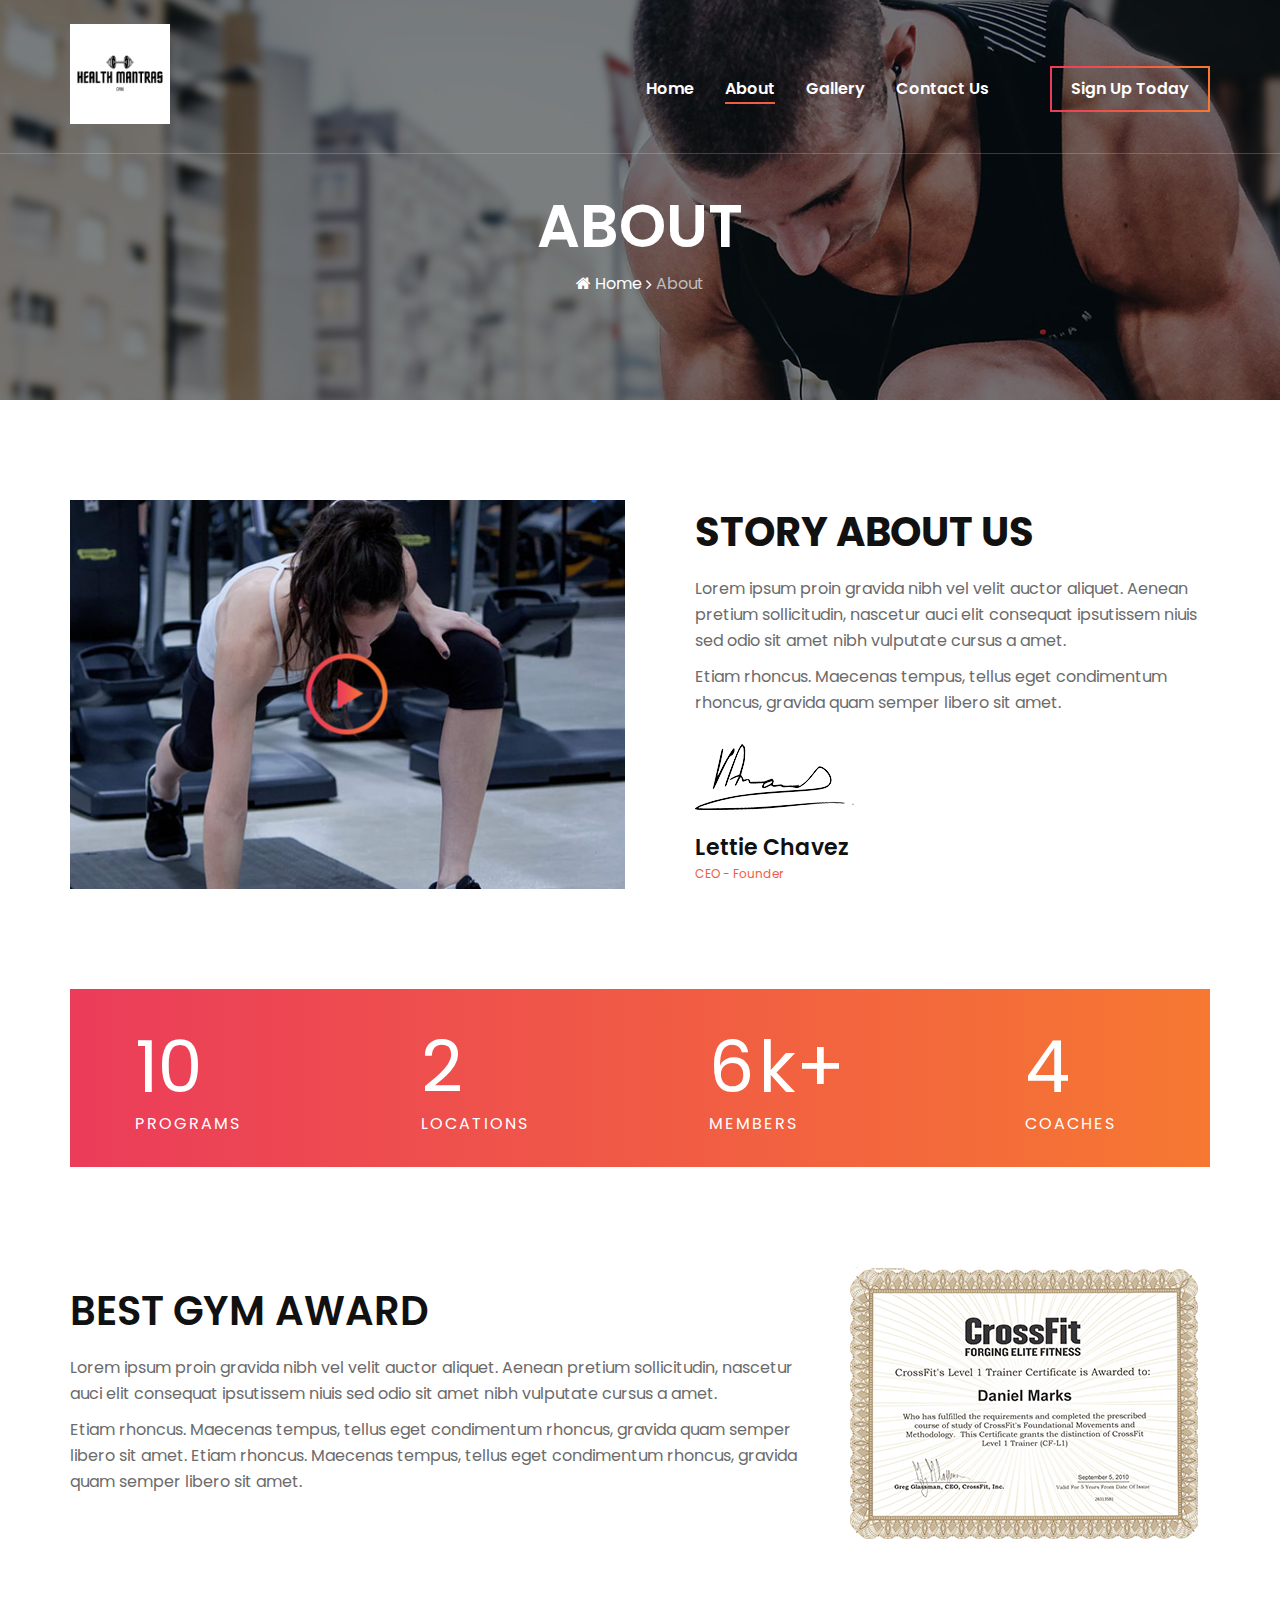
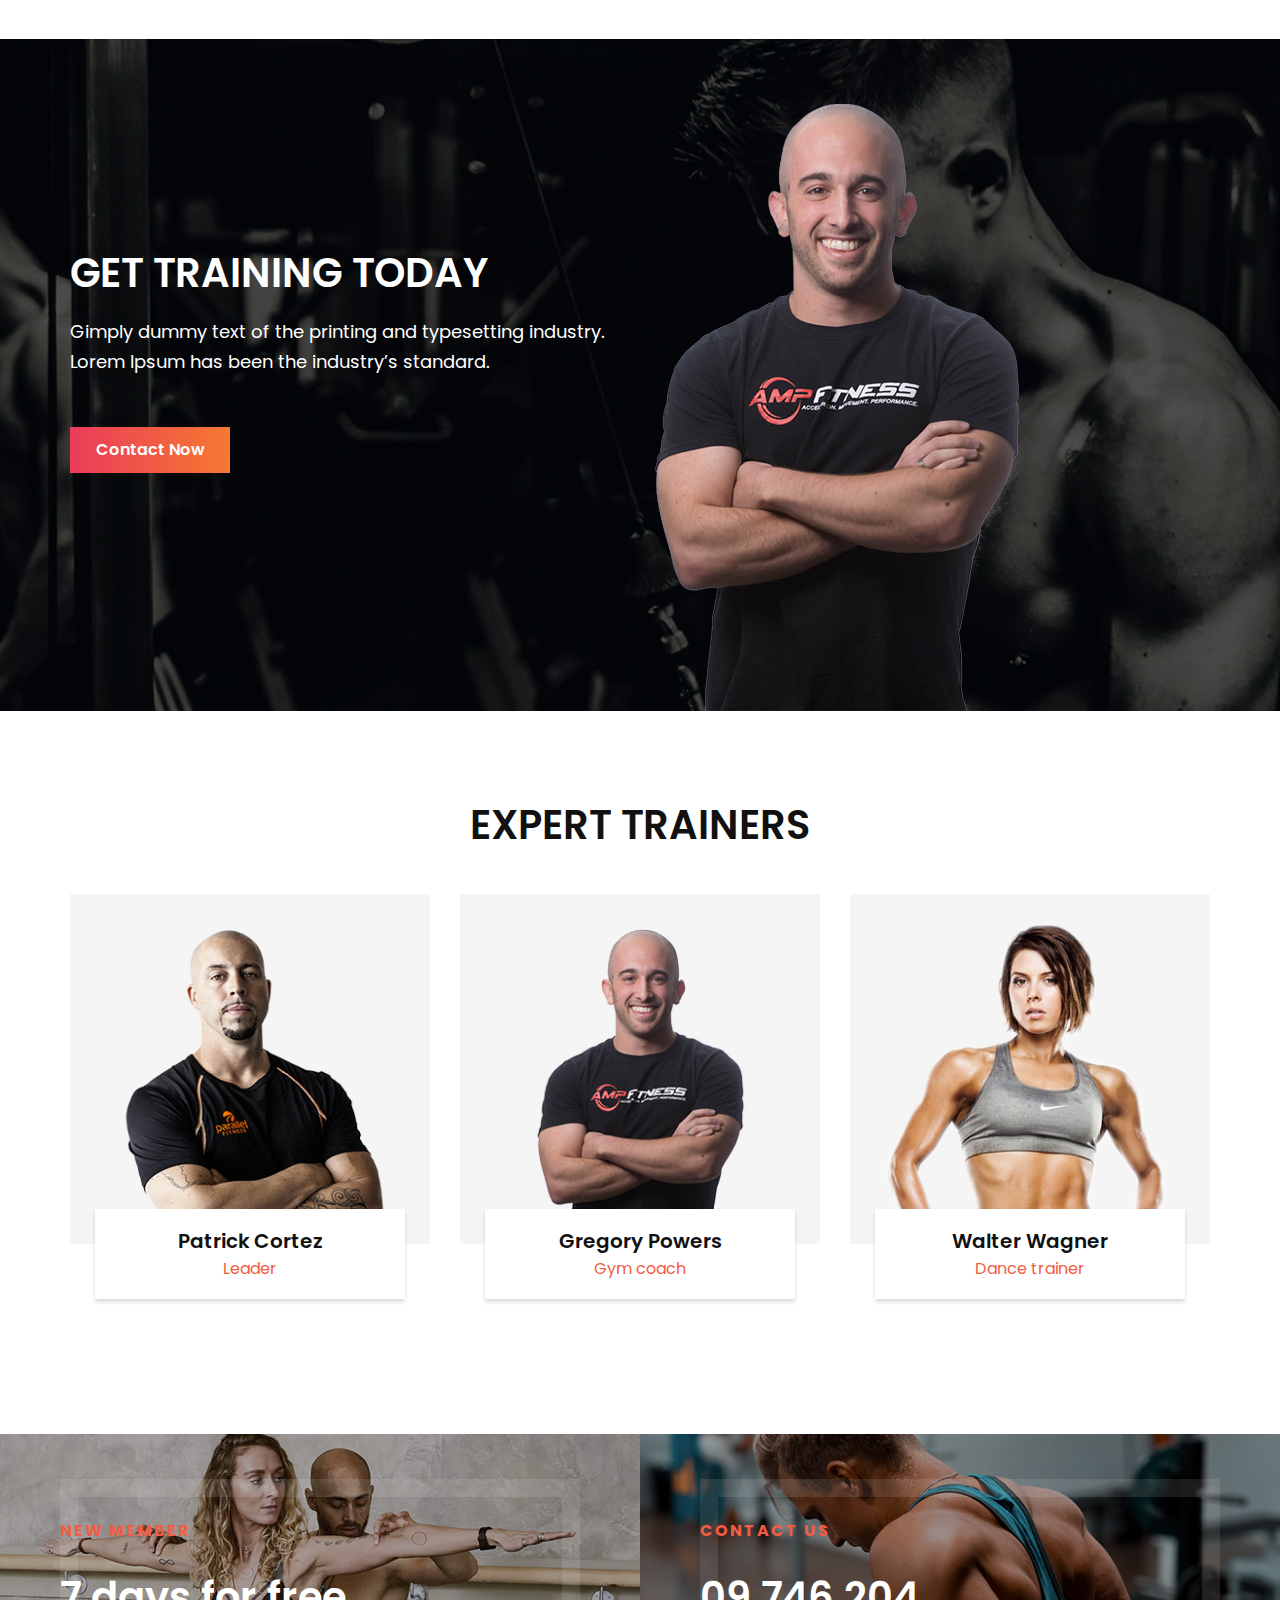
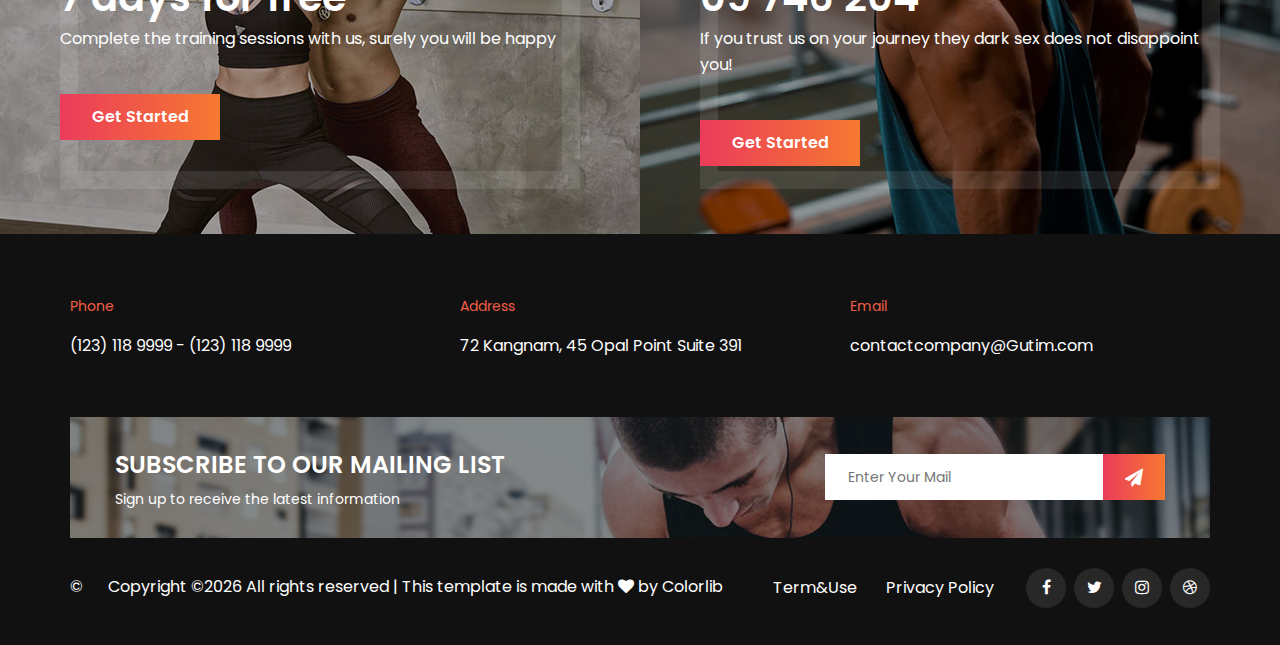
==== commit 7cef8a8d: "Made major changes to Index and Contact" ====
--- a/about-us.html
+++ b/about-us.html
@@ -33,7 +33,7 @@
         <div class="container">
             <div class="logo">
                 <a href="./index.html">
-                    <img src="img/logo.png" alt="">
+                    <img style="height:100px;" src="img/logo.png" alt="">
                 </a>
             </div>
             <div class="nav-menu">
@@ -41,10 +41,10 @@
                     <ul>
                         <li><a href="./index.html">Home</a></li>
                         <li class="active"><a href="./about-us.html">About</a></li>
-                        <li><a href="./classes.html">Classes</a></li>
-                        <li><a href="./blog.html">Blog</a></li>
+                        <!-- <li><a href="./classes.html">Classes</a></li> -->
+                        <!-- <li><a href="./blog.html">Blog</a></li> -->
                         <li><a href="./gallery.html">Gallery</a></li>
-                        <li><a href="./contact.html">Contacts</a></li>
+                        <li><a href="./contact.html">Contact Us</a></li>
                     </ul>
                 </nav>
                 <a href="#" class="primary-btn signup-btn">Sign Up Today</a>
@@ -331,4 +331,4 @@
     <script src="js/main.js"></script>
 </body>
 
-</html>+</html>
--- a/css/style.css
+++ b/css/style.css
@@ -72,6 +72,7 @@
 }
 img {
 	max-width: 100%;
+	/* height: 100px; */
 }
 input:focus, select:focus, button:focus, textarea:focus {
 	outline: none;
@@ -241,6 +242,7 @@
 }
 .nav-menu {
 	float: right;
+	padding-top: 50px;
 }
 .nav-menu .mainmenu {
 	display: inline-block;
@@ -1923,4 +1925,4 @@
 	.gallery-controls li {
 		margin-right: 10px;
 	}
-}+}
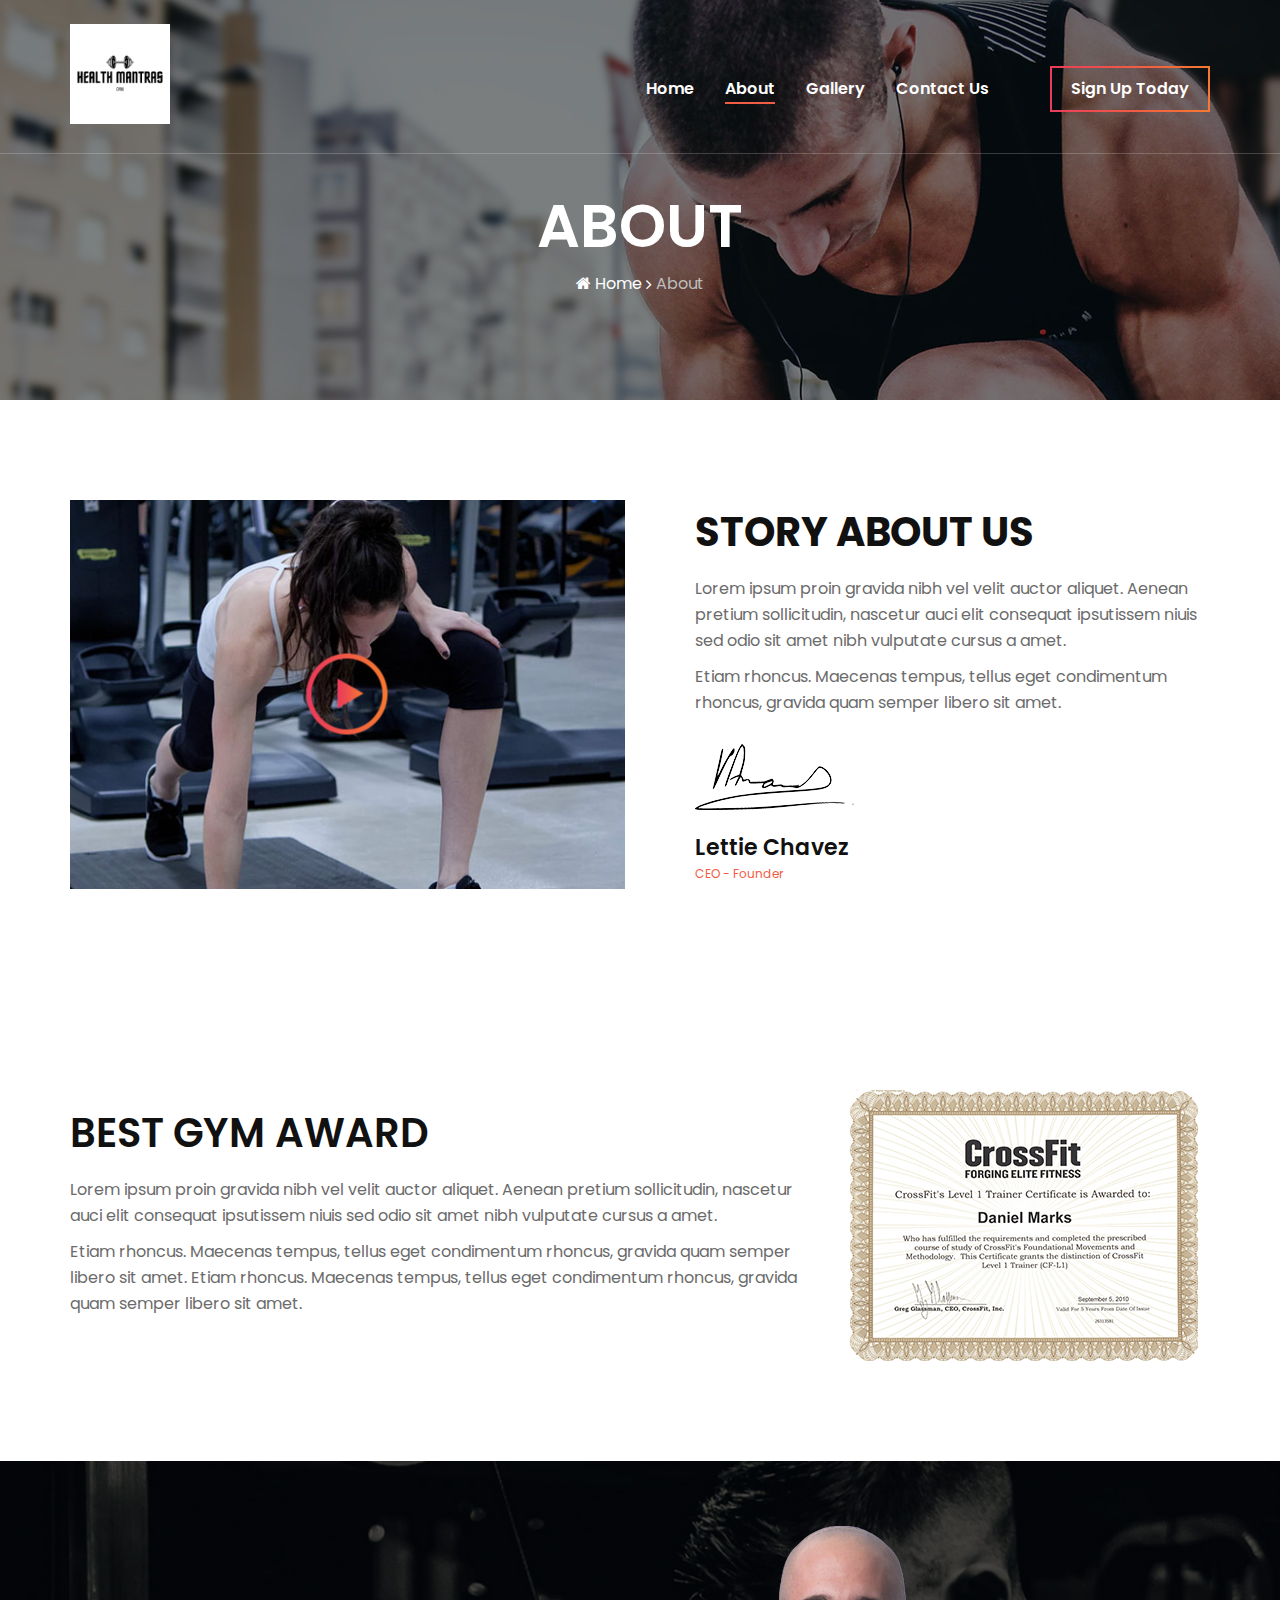
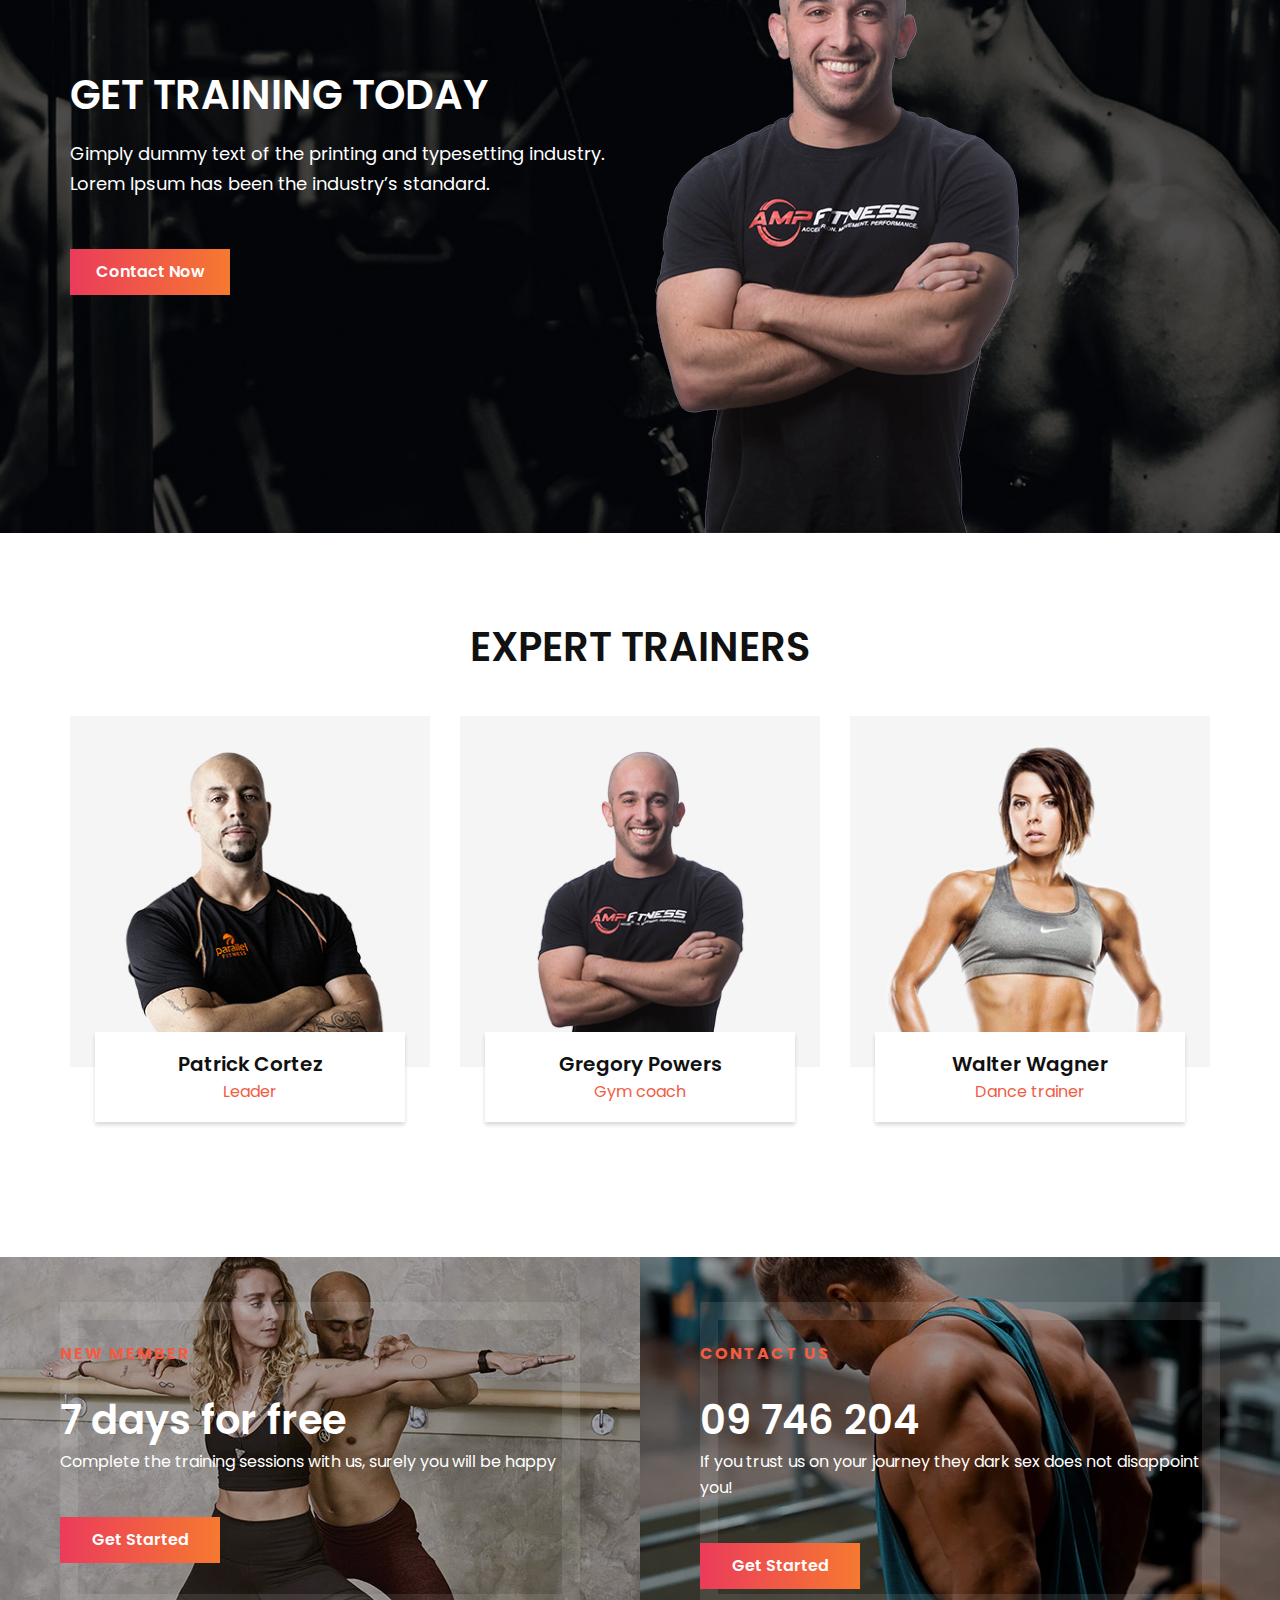
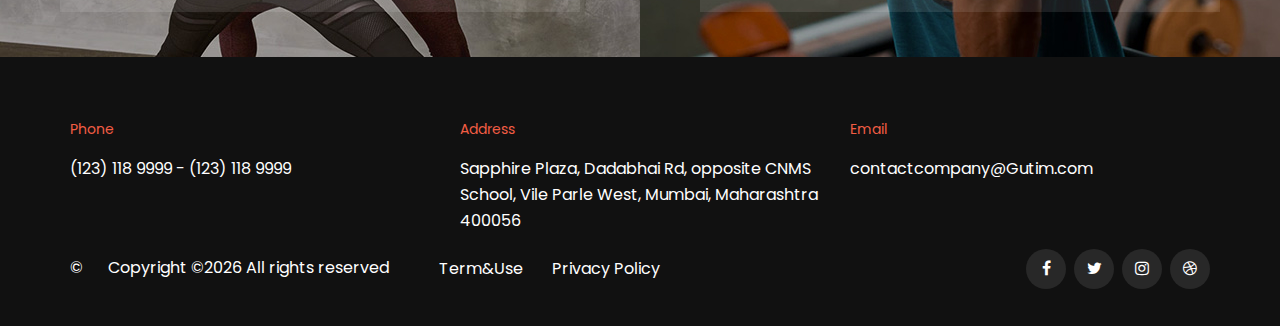
==== commit 8a8863f1: "Made major changes About and Index page" ====
--- a/about-us.html
+++ b/about-us.html
@@ -105,7 +105,7 @@
     <!-- About Section End -->
 
     <!-- About Counter Section Begin -->
-    <div class="about-counter">
+    <!-- <div class="about-counter">
         <div class="container">
             <div class="row">
                 <div class="col-lg-12">
@@ -131,7 +131,7 @@
                 </div>
             </div>
         </div>
-    </div>
+    </div> -->
     <!-- About Counter Section End -->
 
     <!-- Gym Award Section Begin -->
@@ -282,7 +282,7 @@
                 <div class="col-lg-4">
                     <div class="contact-option">
                         <span>Address</span>
-                        <p>72 Kangnam, 45 Opal Point Suite 391</p>
+                        <p>Sapphire Plaza, Dadabhai Rd, opposite CNMS School, Vile Parle West, Mumbai, Maharashtra 400056</p>
                     </div>
                 </div>
                 <div class="col-lg-4">
@@ -292,7 +292,7 @@
                     </div>
                 </div>
             </div>
-            <div class="subscribe-option set-bg" data-setbg="img/footer-signup.jpg">
+            <!-- <div class="subscribe-option set-bg" data-setbg="img/footer-signup.jpg">
                 <div class="so-text">
                     <h4>Subscribe To Our Mailing List</h4>
                     <p>Sign up to receive the latest information </p>
@@ -301,14 +301,14 @@
                     <input type="text" placeholder="Enter Your Mail">
                     <button type="submit"><i class="fa fa-send"></i></button>
                 </form>
-            </div>
+            </div> -->
             <div class="copyright-text">
                 <ul>
                     <li><a href="#">Term&Use</a></li>
                     <li><a href="#">Privacy Policy</a></li>
                 </ul>
                 <p>&copy;<p><!-- Link back to Colorlib can't be removed. Template is licensed under CC BY 3.0. -->
-  Copyright &copy;<script>document.write(new Date().getFullYear());</script> All rights reserved | This template is made with <i class="fa fa-heart" aria-hidden="true"></i> by <a href="https://colorlib.com" target="_blank">Colorlib</a>
+  Copyright &copy;<script>document.write(new Date().getFullYear());</script> All rights reserved</a>
   <!-- Link back to Colorlib can't be removed. Template is licensed under CC BY 3.0. --></p></p>
                 <div class="footer-social">
                     <a href="#"><i class="fa fa-facebook"></i></a>
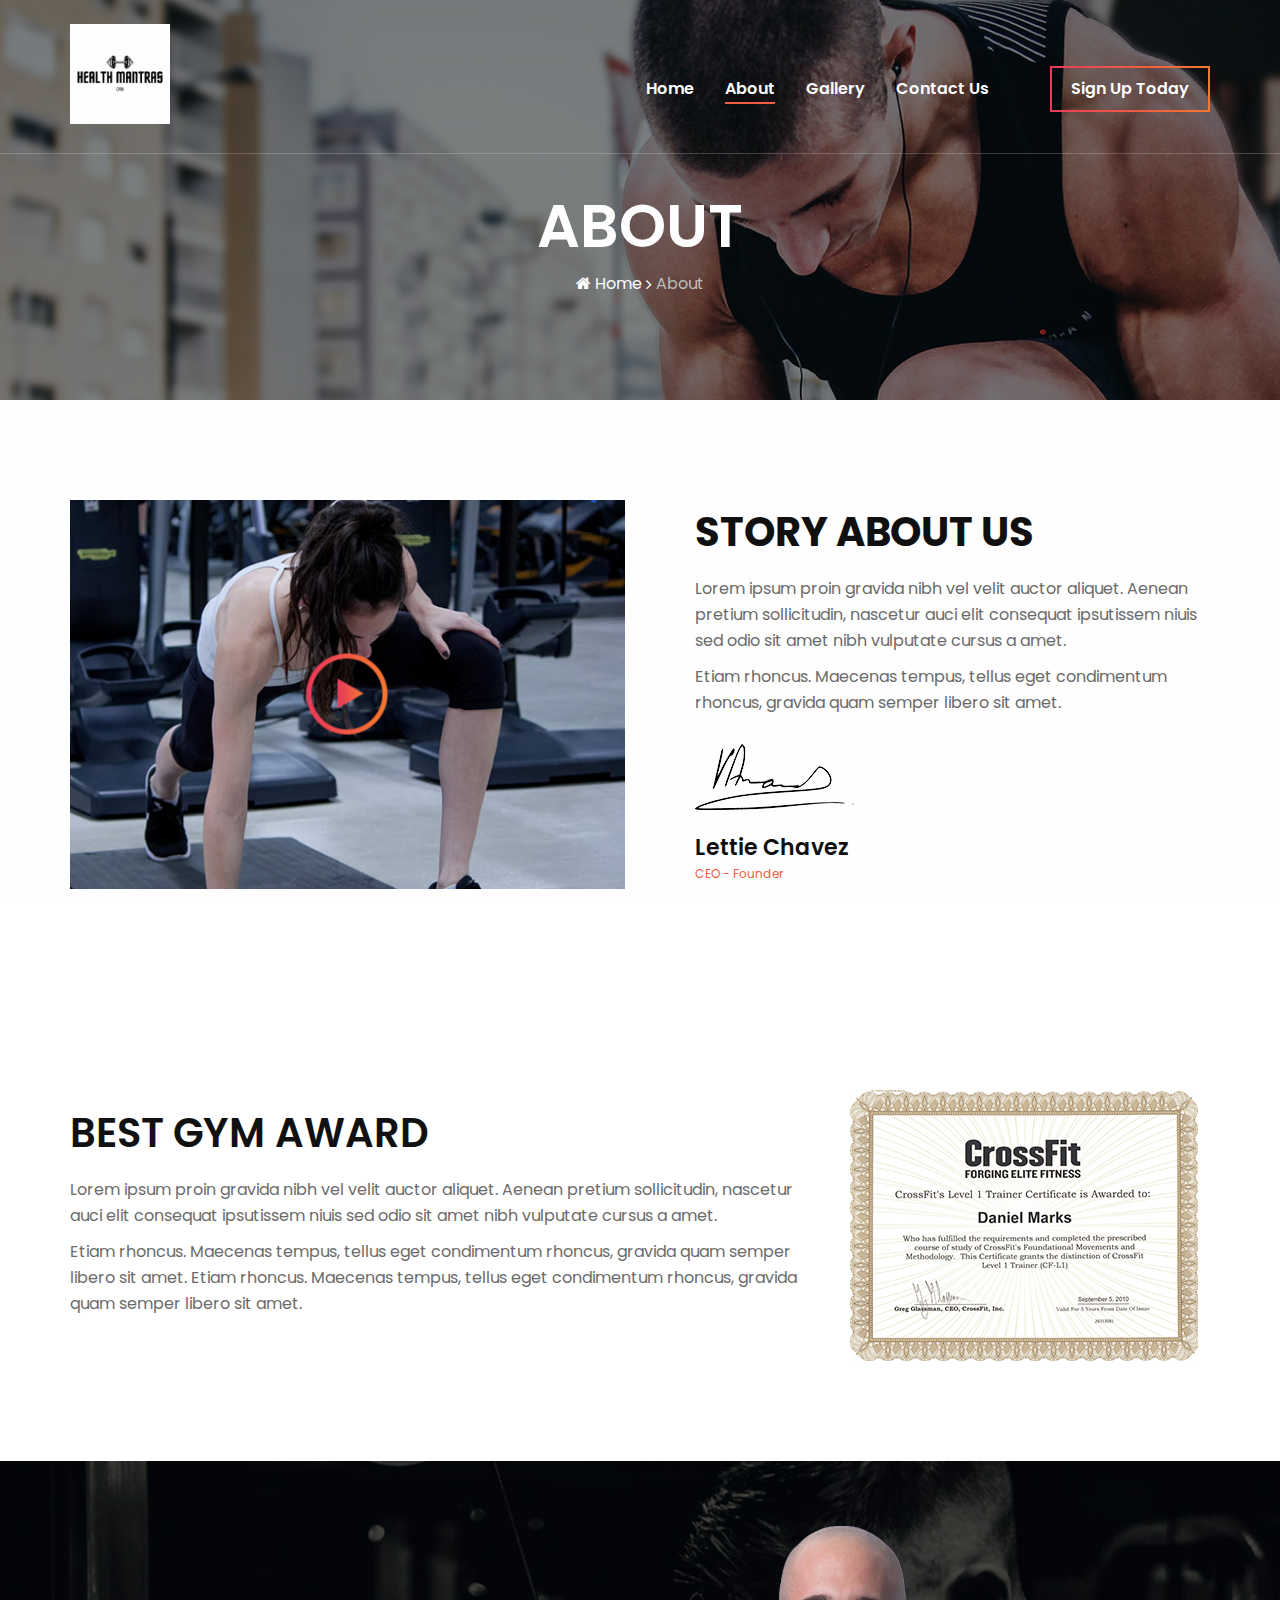
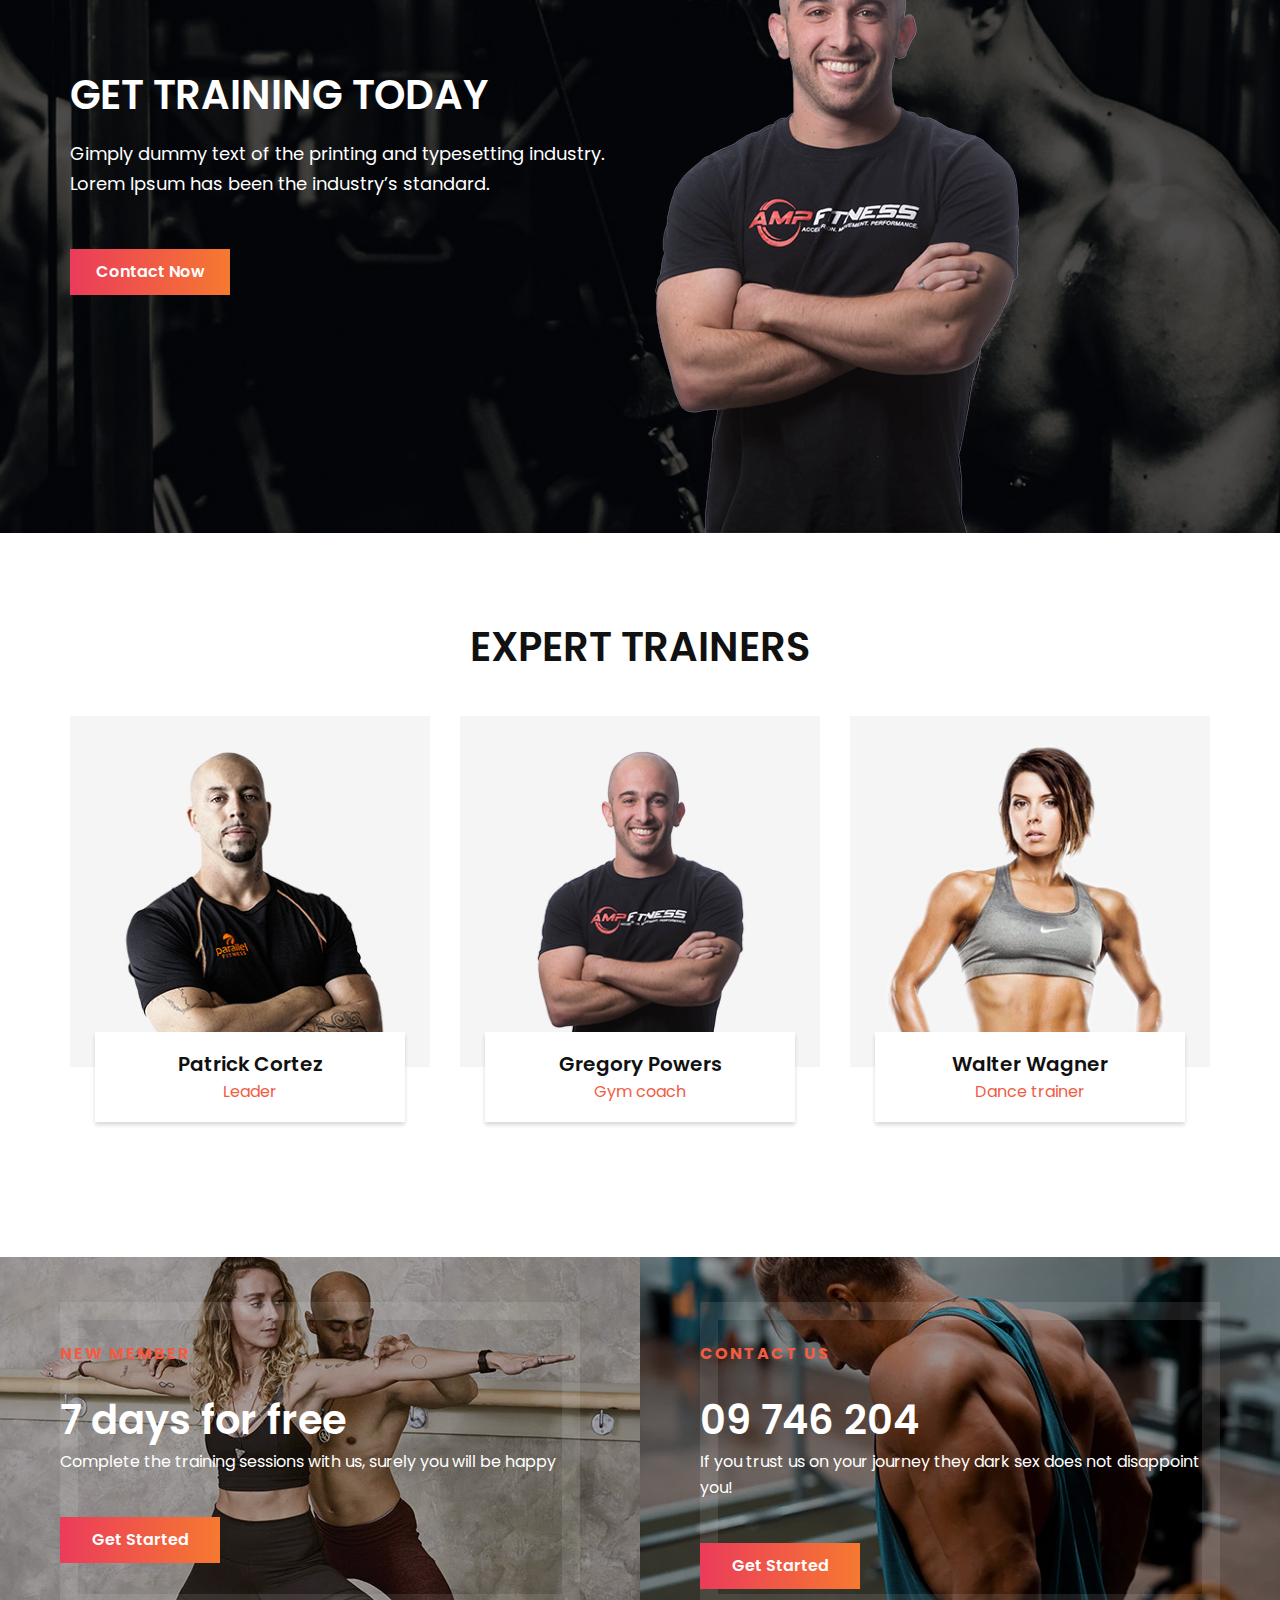
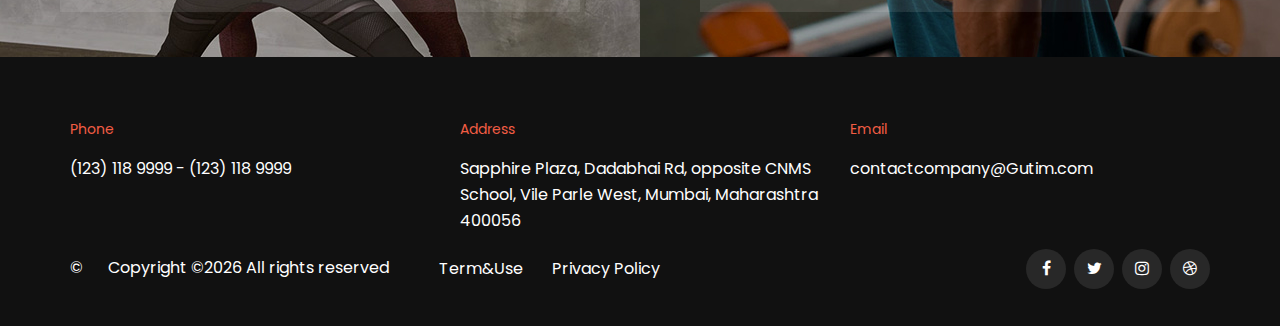
==== commit fbd3e347: "Updated the title" ====
--- a/about-us.html
+++ b/about-us.html
@@ -7,7 +7,7 @@
     <meta name="keywords" content="Gutim, unica, creative, html">
     <meta name="viewport" content="width=device-width, initial-scale=1.0">
     <meta http-equiv="X-UA-Compatible" content="ie=edge">
-    <title>Gutim | Template</title>
+    <title>Health Mantras</title>
 
     <!-- Google Font -->
     <link href="https://fonts.googleapis.com/css?family=Poppins:300,400,500,600,700,800,900&display=swap"
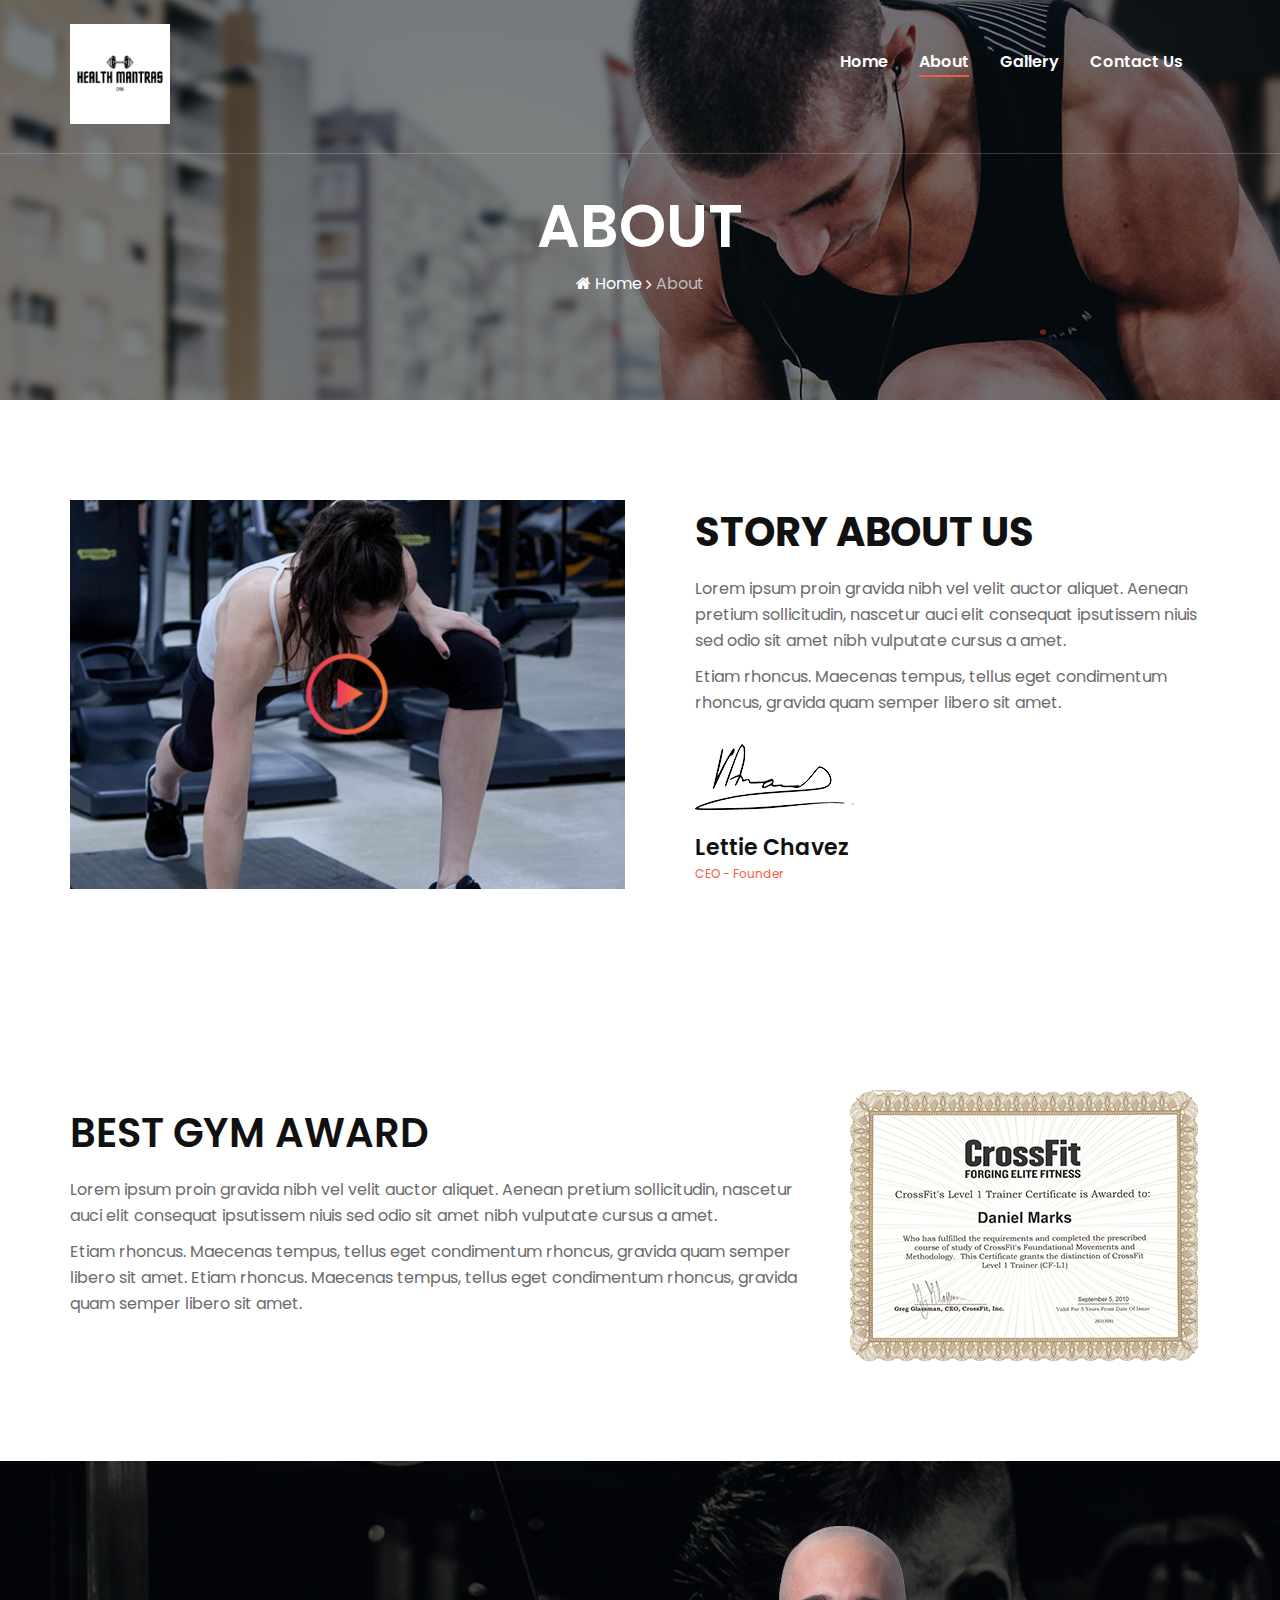
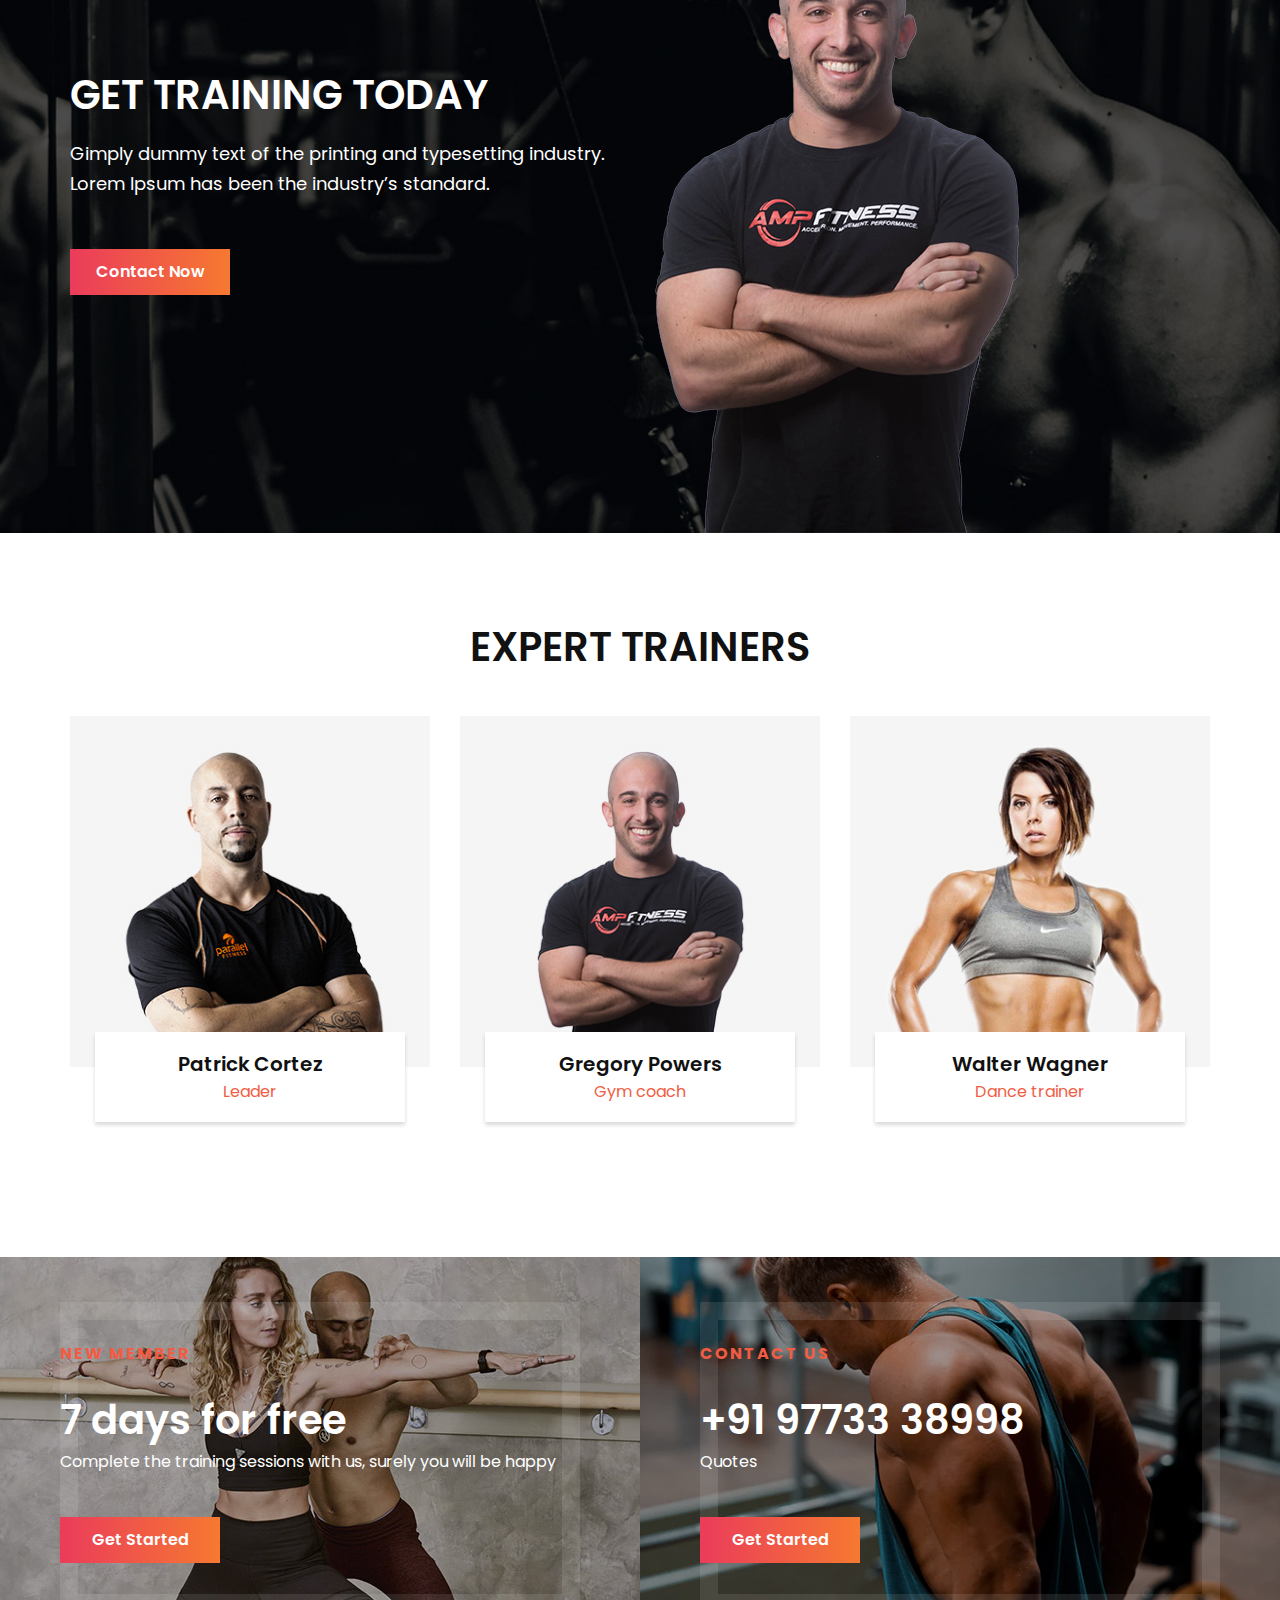
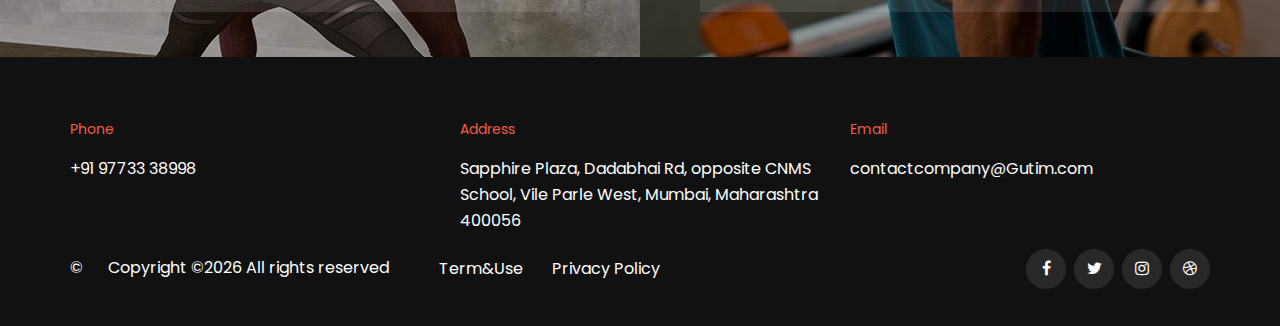
==== commit 9c0345de: "Added mailchimp API, updated contact details, removed contact page" ====
--- a/about-us.html
+++ b/about-us.html
@@ -44,10 +44,10 @@
                         <!-- <li><a href="./classes.html">Classes</a></li> -->
                         <!-- <li><a href="./blog.html">Blog</a></li> -->
                         <li><a href="./gallery.html">Gallery</a></li>
-                        <li><a href="./contact.html">Contact Us</a></li>
+                        <li><a href="https://us9.list-manage.com/contact-form?u=a3b0fcad7e8fb3a683df80318&form_id=d3bc89bdbd7dcea1eb02d91e479d11a4">Contact Us</a></li>
                     </ul>
                 </nav>
-                <a href="#" class="primary-btn signup-btn">Sign Up Today</a>
+                <!-- <a href="#" class="primary-btn signup-btn">Sign Up Today</a> -->
             </div>
             <div id="mobile-menu-wrap"></div>
         </div>
@@ -259,8 +259,8 @@
                 <div class="col-lg-6">
                     <div class="footer-banner-item set-bg" data-setbg="img/footer-banner/footer-banner-2.jpg">
                         <span>contact us</span>
-                        <h2>09 746 204</h2>
-                        <p>If you trust us on your journey they dark sex does not disappoint you!</p>
+                        <h2>+91 97733 38998</h2>
+                        <p>Quotes</p>
                         <a href="#" class="primary-btn">Get Started</a>
                     </div>
                 </div>
@@ -276,7 +276,7 @@
                 <div class="col-lg-4">
                     <div class="contact-option">
                         <span>Phone</span>
-                        <p>(123) 118 9999 - (123) 118 9999</p>
+                        <p>+91 97733 38998</p>
                     </div>
                 </div>
                 <div class="col-lg-4">
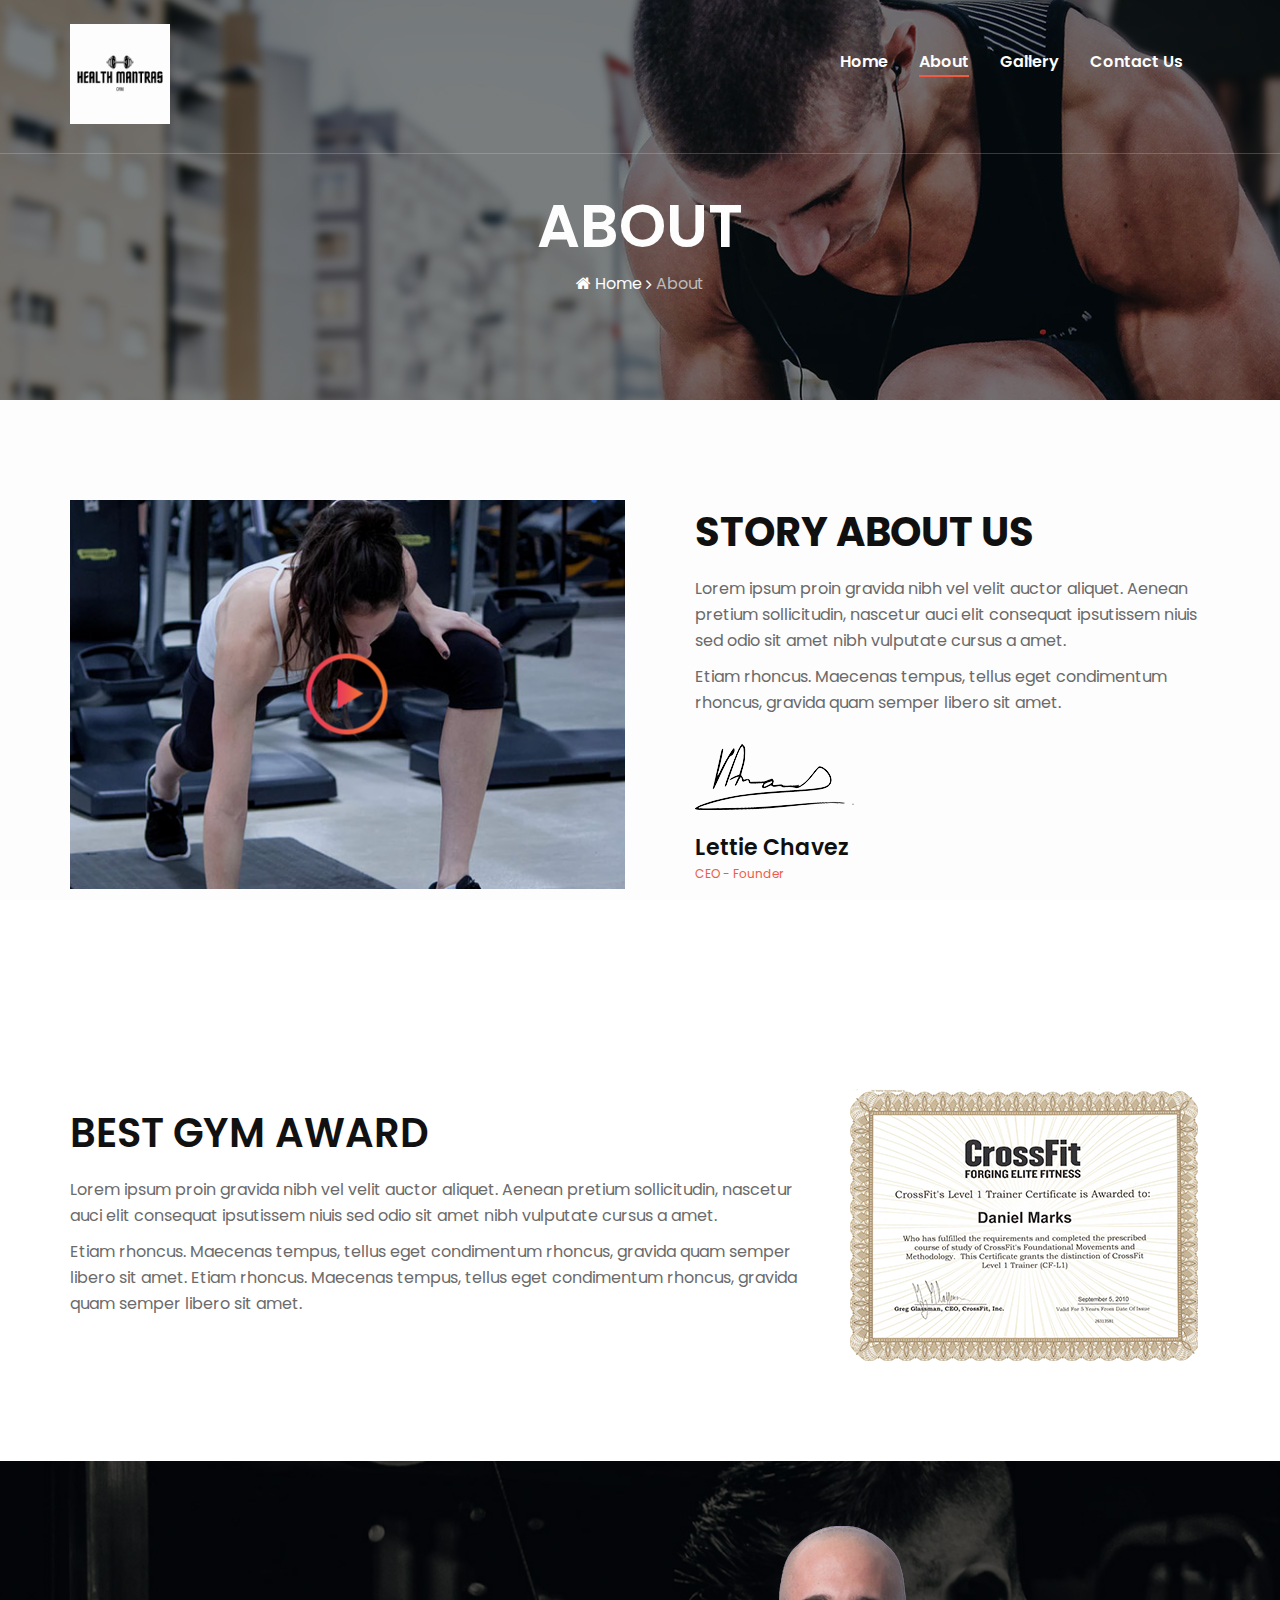
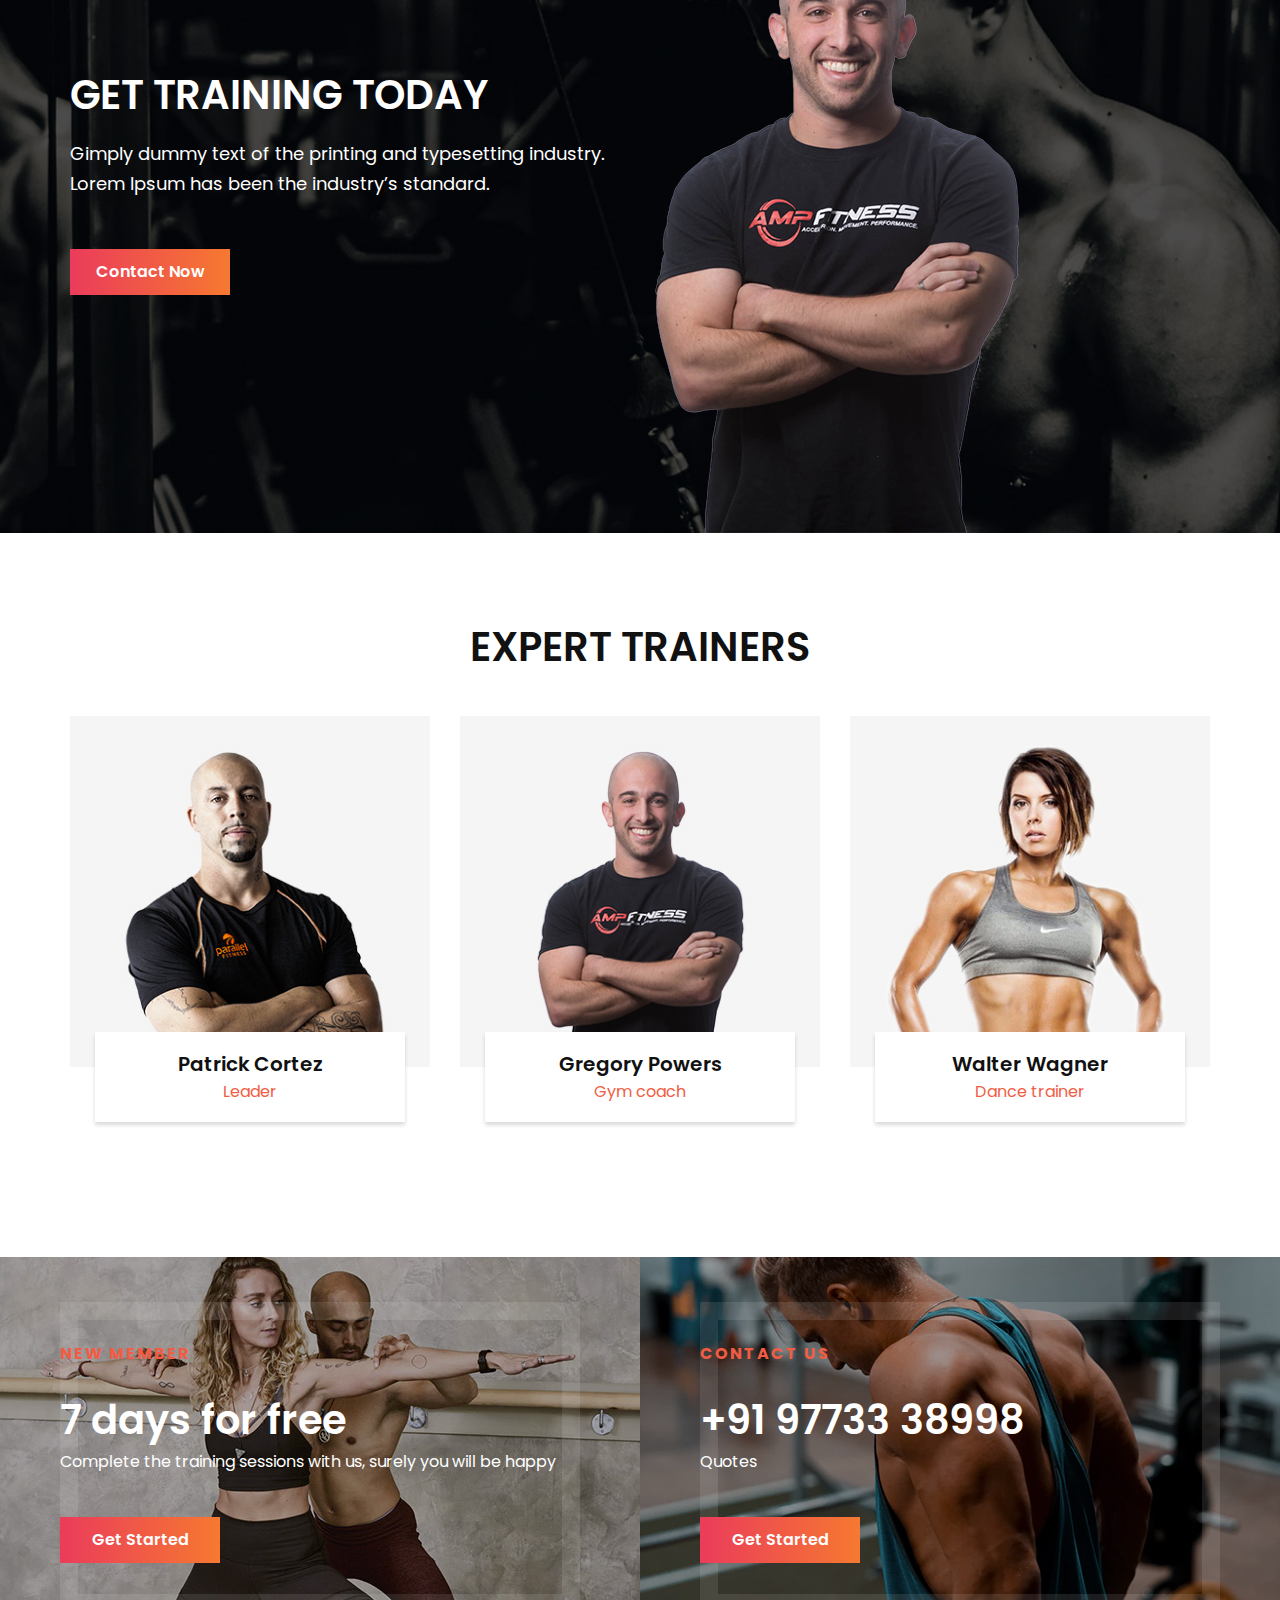
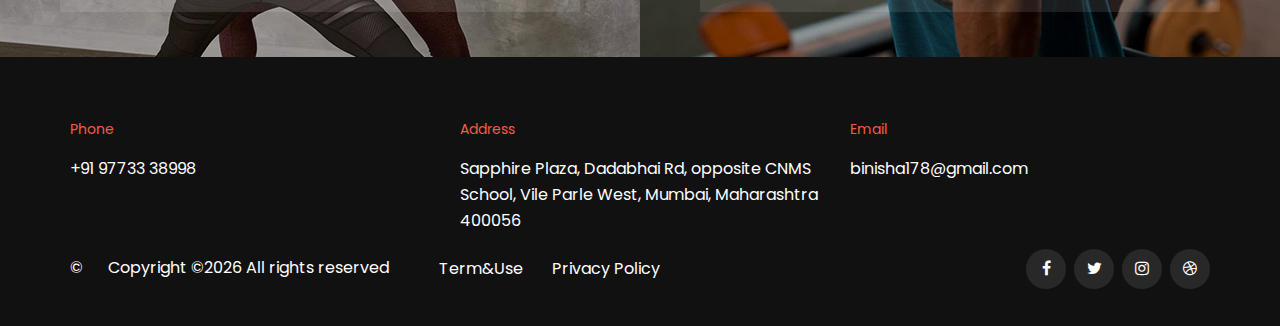
==== commit 51184b45: "Updated email" ====
--- a/about-us.html
+++ b/about-us.html
@@ -288,7 +288,7 @@
                 <div class="col-lg-4">
                     <div class="contact-option">
                         <span>Email</span>
-                        <p>contactcompany@Gutim.com</p>
+                        <p>binisha178@gmail.com</p>
                     </div>
                 </div>
             </div>
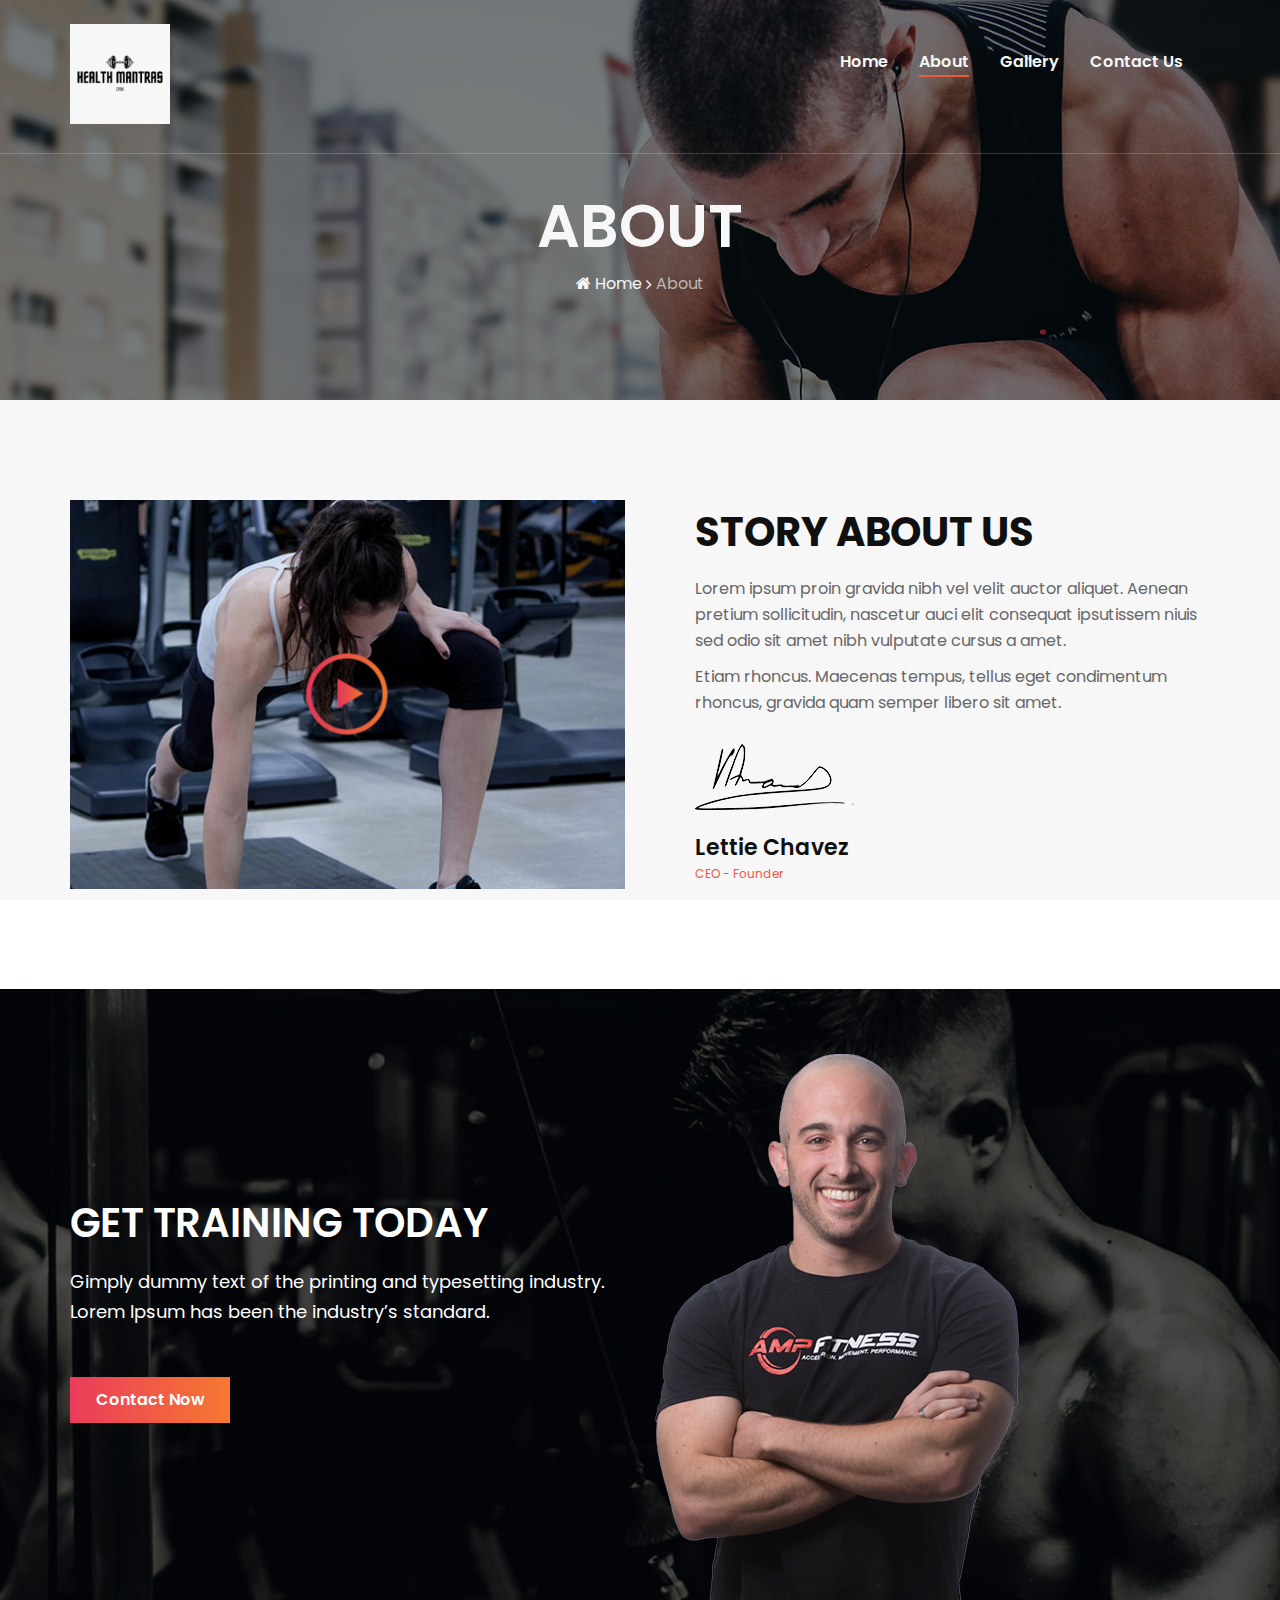
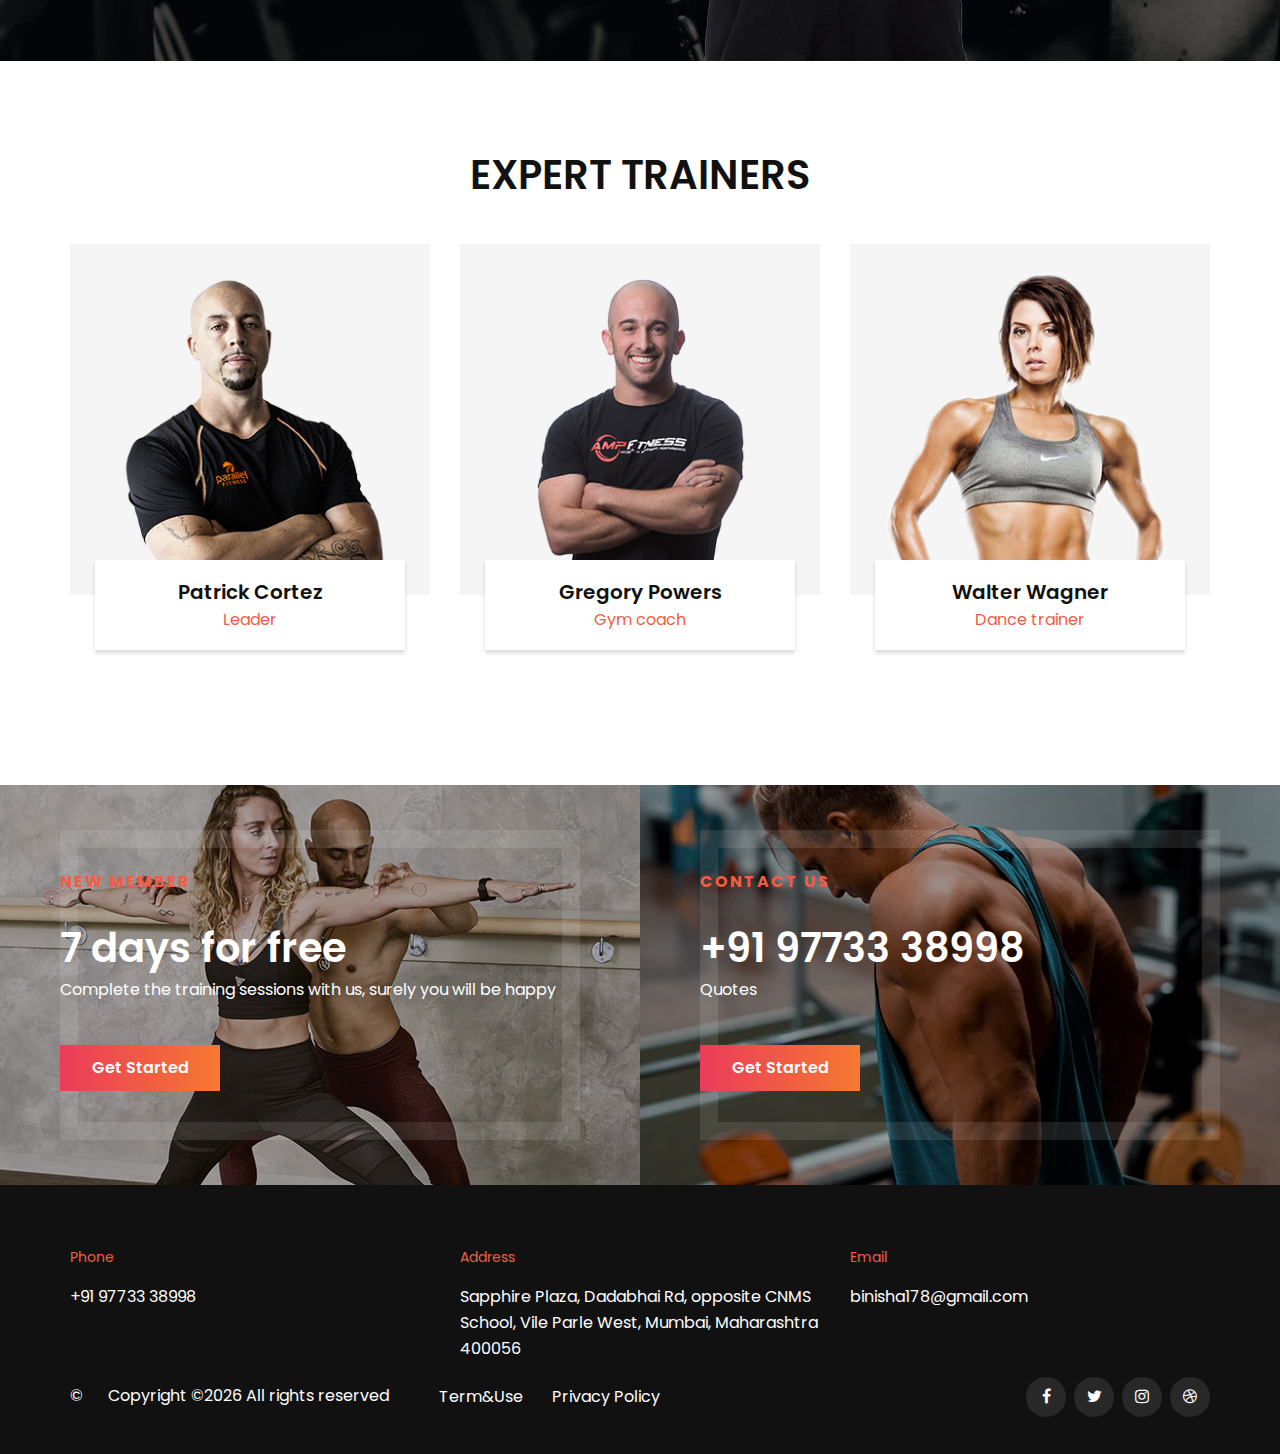
==== commit ccf03ec2: "Removed the award section" ====
--- a/about-us.html
+++ b/about-us.html
@@ -135,7 +135,7 @@
     <!-- About Counter Section End -->
 
     <!-- Gym Award Section Begin -->
-    <section class="gym-award spad">
+    <!-- <section class="gym-award spad">
         <div class="container">
             <div class="row">
                 <div class="col-lg-8">
@@ -153,8 +153,8 @@
                     <img src="img/award.jpg" alt="">
                 </div>
             </div>
-        </div>
-    </section>
+        </div> -->
+    <!-- </section> -->
     <!-- Gym Award Section End -->
 
     <!-- Banner Section Begin -->
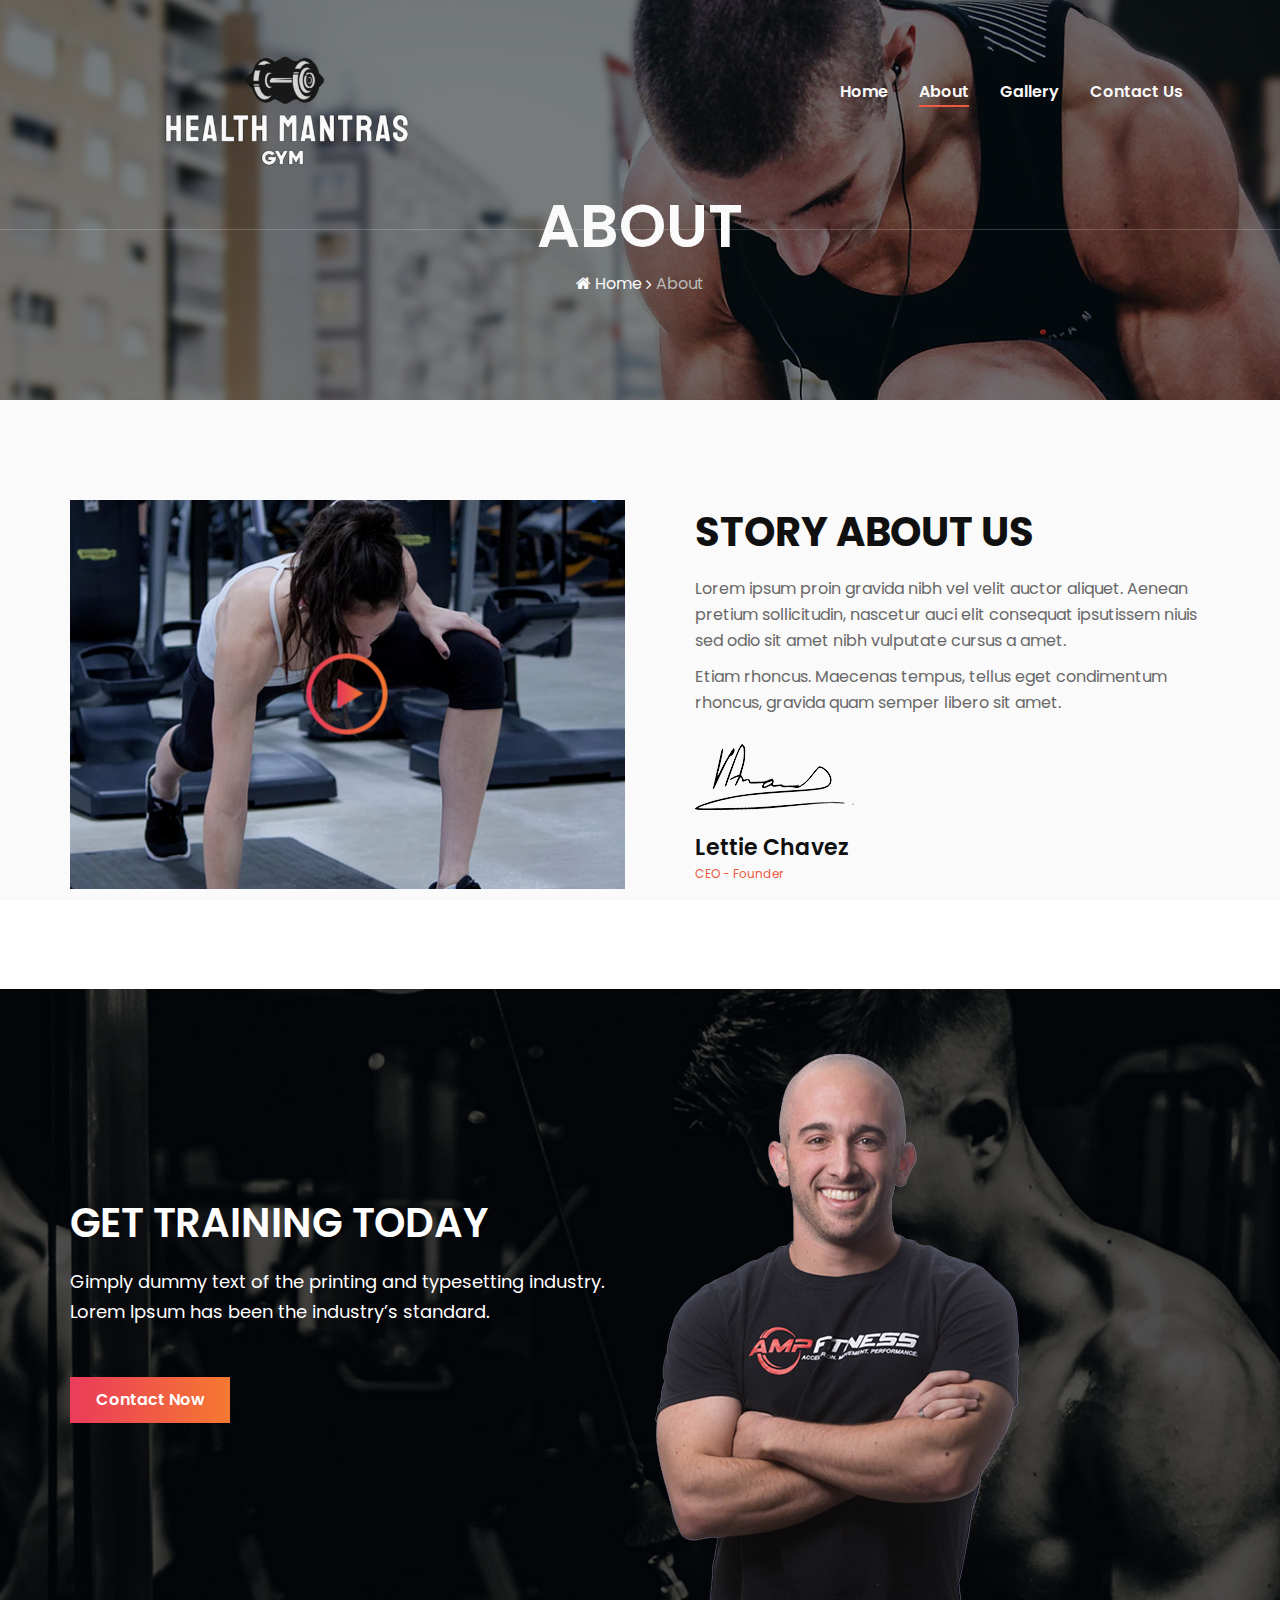
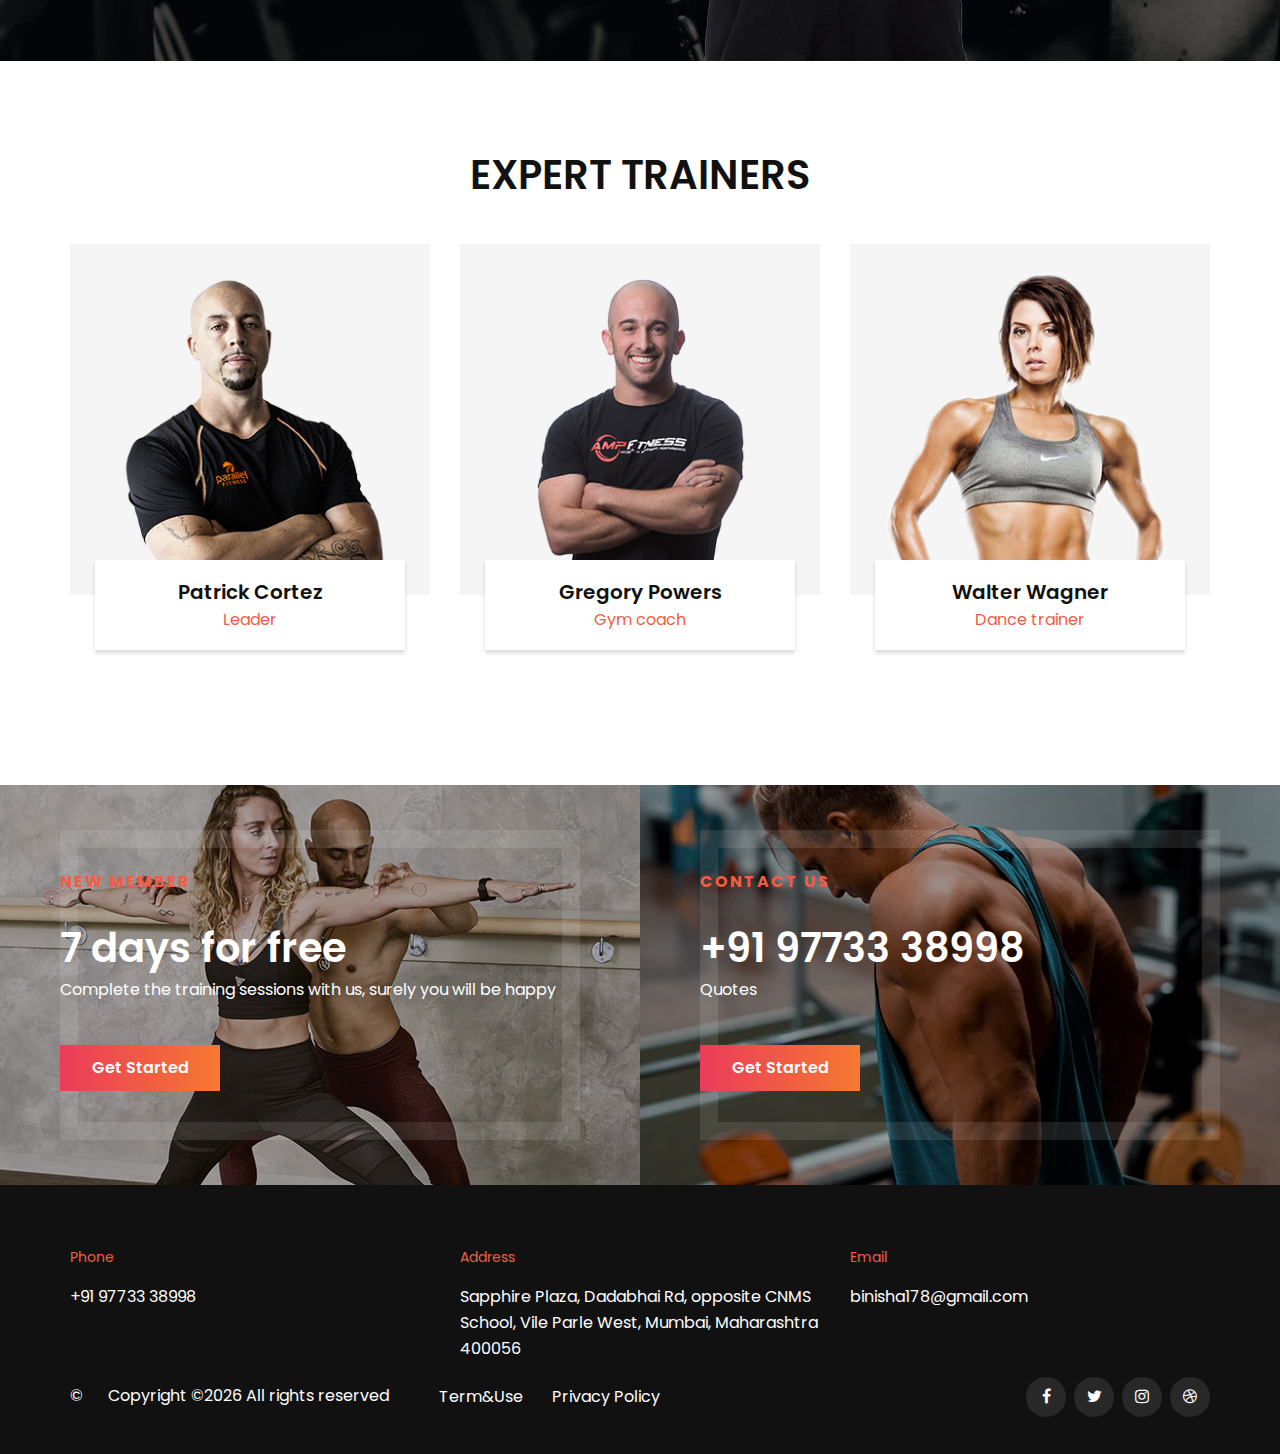
==== commit 9dd311b3: "Update about-us.html" ====
--- a/about-us.html
+++ b/about-us.html
@@ -33,7 +33,7 @@
         <div class="container">
             <div class="logo">
                 <a href="./index.html">
-                    <img style="height:100px;" src="img/logo.png" alt="">
+                    <img src="img/LOGO8.png" height="200" alt="">
                 </a>
             </div>
             <div class="nav-menu">
--- a/css/style.css
+++ b/css/style.css
@@ -238,11 +238,12 @@
 }
 .logo a {
 	display: inline-block;
-	padding: 24px 0 29px;
+	padding: 10px 0 19px;
 }
 .nav-menu {
 	float: right;
-	padding-top: 50px;
+	padding-top: 80px;
+padding-bottom: 5px;
 }
 .nav-menu .mainmenu {
 	display: inline-block;
